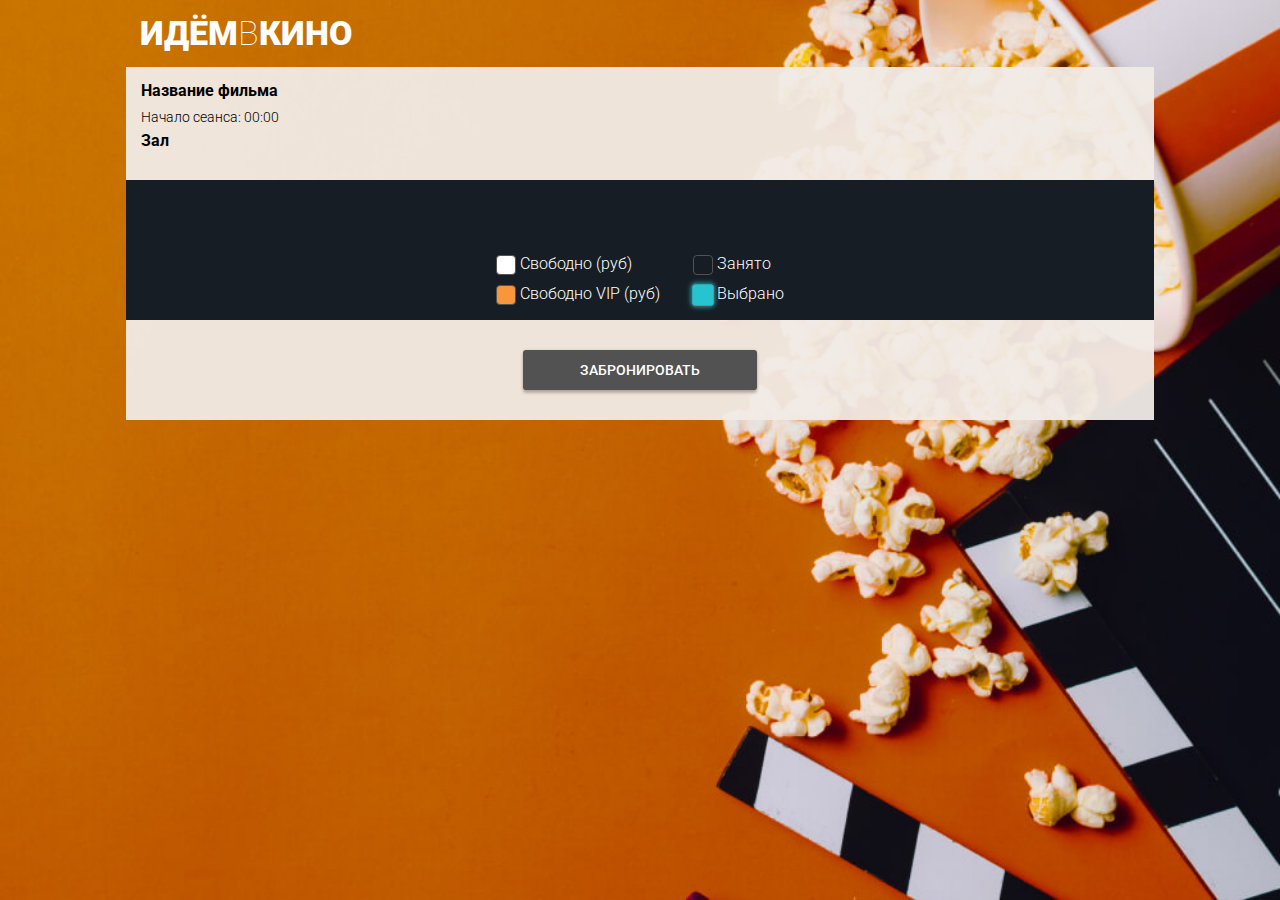
==== hall.html @ 73a9c516 "Add files via upload" ====
<!DOCTYPE html>
<html lang="en">

<head>
    <meta charset="UTF-8">
    <meta http-equiv="X-UA-Compatible" content="IE=edge">
    <meta name="viewport" content="width=device-width, initial-scale=1.0">
    <title>diplom</title>
    <link rel="stylesheet" href="/CSS/styles.css">
    <link rel="preconnect" href="https://fonts.googleapis.com">
    <link rel="preconnect" href="https://fonts.gstatic.com" crossorigin>
    <link href="https://fonts.googleapis.com/css2?family=Roboto:wght@100;300;400;500;700;900&display=swap" rel="stylesheet">
</head>

<body>
    <div class="container">
      <header class="header">
        <h1 class="header__logo"><a class="header__logo_link" href="/HTML/menu.html">Идём<span class="header__logo_letter">в</span>кино</a></h1>
      </header>
  
      <main class="main buying">
        <section class="buying__info">
          <div class="buying__info_movie">
            <h2 class="buying__info_title">Название фильма</h2>
            <p class="buying__info_start">Начало сеанса: <span class="buying__info-time">00:00</span></p> 
            <p class="buying__info_hall">Зал</p>
          </div>  
  
          <div class="buying__info_hint">
            <img src="/Sources/hint.png" alt="Тап" class="buying__info_hint-image">
            <div class="buying__info_hint-text">Тапните дважды, чтобы увеличить</div>
          </div>
        </section>
  
        <section class="buying__scheme">
          <div class="buying__scheme_wrapper">
            <div class="buying__scheme_places">
              <!-- hallConfig -->
            </div>
          </div>
  
          <div class="buying__scheme_legend">
            <div class="buying__scheme_prices">
              <p class="buying__scheme_legend-text"><span class="buying__scheme_legend-seat seat_standart"></span> Свободно (<span class="price_standart"></span>руб)</p>
              <p class="buying__scheme_legend-text"><span class="buying__scheme_legend-seat seat_vip"></span> Свободно VIP (<span class="price_vip"></span>руб)</p>
            </div>
  
            <div class="buying__scheme_info">
              <p class="buying__scheme_legend-text"><span class="buying__scheme_legend-seat seat_occupied"></span> Занято</p>
              <p class="buying__scheme_legend-text"><span class="buying__scheme_legend-seat seat_selected"></span> Выбрано</p>
            </div>
          </div>
        </section>
  
        <button class="buying__button button buying__button_disabled">Забронировать</button>
  
      </main>
    </div>
  
    <script src="/JS/hallBuyer.js"></script>
  </body>
  
  </html>
---- CSS/styles.css ----
/*general*/

* {
  box-sizing: border-box;
}

a {
  text-decoration: none;
}

h1,
h2,
h3 {
  margin-top: 0;
  margin-bottom: 0;
}

ul {
  padding: 0;
  margin: 0;
}

p {
  margin-block-start: 0;
  margin-block-end: 0;
}

@import url('https://fonts.googleapis.com/css2?family=Roboto:wght@100;300;400;500;700;900&display=swap');

body {
  font-family: 'Roboto', Arial, sans-serif;
  font-style: normal;
  font-weight: 400;
  margin: 0;
  padding: 0;

  color: #000000;
}

.container {
  width: 100%;
  
  background-image: url("/Sources/backgrounf.png");
  background-color: #C97400;
  background-repeat: no-repeat;
  background-position: center center;
  background-size: cover;

  min-height: 100vh;
}

/*header*/

.header {
  display: flex;
  justify-content: space-between;

  color: #FFFFFF;
  text-transform: uppercase;
  line-height: 39px;

  padding: 14px;
}

.header__logo_link {
  color: #FFFFFF;
}

.header__logo {
  font-size: 34px;
  font-weight: 900;
}

.header__logo_letter {
  font-weight: 100;
}

/* button */

.button {
  color: #FFFFFF;
  font-family: 'Roboto', Arial, sans-serif;
  font-size: 14px;
  font-weight: 500;
  text-transform: uppercase;

  border: none;
  border-radius: 3px;
  box-shadow: 0px 0px 3px 0px rgba(0, 0, 0, 0.12), 0px 3px 3px 0px rgba(0, 0, 0, 0.24);

  background-color: #16A6AF;

  padding: 12px;

  cursor: pointer;
}

.button:hover {
  box-shadow: 0px 0px 3px 0px rgba(255, 255, 255, 0.12), 0px 3px 3px 0px rgba(255, 255, 255, 0.24);
}

.button:focus-visible {
  outline: #757575 auto 1px;
}

/*index nav*/

.nav {
  position: sticky;
}

.nav__days {
  min-height: 58px;

  display: flex;
  align-items: center;

  gap: 1px;

  list-style: none;

  padding-bottom: 10px;
  margin-bottom: 30px;
}

.nav__day {
  width: 100%;

  display: flex;
  flex-direction: column;
  align-items: flex-start;
  justify-content: center;
  align-self: stretch;

  min-height: 48px;

  padding: 10px;
  margin-top: 1px;

  font-size: 12px;
  font-weight: 400;
  line-height: 14px;

  border-radius: 2px;
  background: rgba(255, 255, 255, 0.90);

  box-shadow: 0px 0px 2px 0px rgba(0, 0, 0, 0.12), 0px 2px 2px 0px rgba(0, 0, 0, 0.24);

  cursor: pointer;
}

.nav__day:hover {
  box-shadow: 0px 0px 2px 0px rgba(0, 0, 0, 0.12), 0px 2px 2px 0px rgba(0, 0, 0, 0.24);
}

.nav__day_today {
  display: block;
  min-width: 66px;
}

.nav__day_weekend {
  color: #DE2121;
}

.nav__day-checked {
  min-height: 52px;
  padding: 11px;
  margin-top: 0;

  min-width: 75px;

  font-size: 15px;
  font-weight: 700;
  line-height: 14px;
}

.nav__arrow {
  align-items: center;

  font-family: Consolas;
  font-weight: bold;
  font-size: 24px;
  line-height: 28px;
}

/* index main */

.movie {
  width: 100%;
  background: rgba(241, 235, 230, 0.95);

  padding: 15px;
  margin-bottom: 30px;
}

.movie:last-child {
  margin-bottom: 0;
}

.movie__info {
  display: flex;
}

.movie__poster {
  width: 125px;
  height: 175px;

  position: relative;
}

.movie__poster::after {
  content: "";
  display: block;

  box-sizing: border-box;

  width: 6px;
  height: 14px;

  position: absolute;
  top: 0;
  right: -7px;

  border-top: 14.4px solid #772720;
  border-left: 6.4px solid #772720;
}

.movie__poster_image {
  width: 125px;
  height: 175px;
  object-fit: cover;
}

.movie__description {
  padding-left: 15px;
}

.movie__title {
  font-size: 16px;
  font-weight: 700;
  line-height: 18px;

  margin-bottom: 11px;
}

.movie__summary {
  font-size: 14px;
  font-weight: 400;
  line-height: 16px;

  margin-bottom: 11px;
}

.movie__data {
  display: flex;
  justify-content: flex-start;
  gap: 2.38px;
}

.movie__data-length .movie__data-country {
  font-size: 14px;
  font-weight: 300;
  line-height: 16px;
}

.movie-seances__hall {
  font-size: 16px;
  font-weight: 700;
  line-height: 18px;

  margin-bottom: 7px;
}

.movie-seances__list {
  display: flex;
  align-items: center;

  flex-wrap: wrap;

  gap: 4px;

  list-style: none;
}

.movie-seances__list:not(:last-child) {
  margin-bottom: 25px;
}

.movie-seances__time {
  display: flex;

  width: 53px;
  height: 33px;

  color: #000000;
  font-size: 15px;
  font-weight: 400;
  line-height: 17px;

  justify-content: center;
  align-items: center;

  border-radius: 2px;
  background-color: #FFFFFF;

  box-shadow: 0px 0px 2px 0px rgba(0, 0, 0, 0.12), 0px 2px 2px 0px rgba(0, 0, 0, 0.24);

  cursor: pointer;
}

.movie-seances__time:hover {
  box-shadow: 0px 0px 2px 0px rgba(0, 0, 0, 0.12), 0px 2px 2px 0px rgba(0, 0, 0, 0.24);
}

.movie-seances__time_disabled {
  background-color: #C4C4C4;
  cursor: default;
}

/* hall main */

.buying {
  width: 100%;
  background: rgba(241, 235, 230, 0.95);
  padding-bottom: 30px;
}

.buying__info {
  padding: 15px;

  display: flex;
  justify-content: space-between;
  align-items: center;
}

.buying__info_movie {
  min-width: 260px;
}

.buying__info_title {
  font-size: 16px;
  font-weight: 700;
  line-height: 18px;

  margin-bottom: 9px;
}

.buying__info_start, .buying__info_time {
  font-size: 14px;
  font-weight: 300;
  line-height: 16px;

  margin-bottom: 7px;
}

.buying__info_hall {
  font-size: 16px;
  font-weight: 700;
  line-height: 18px;

  margin-bottom: 15px;
}

.buying__info_hint {
  width: 100px;
  padding-left: 16px; 
  padding-right: 16px; 
  flex-direction: column; 
  align-items: center; 
  display: inline-flex;

  position: relative;
}

.buying__info_hint-image {
  width: 24px; 
  position: absolute;
  left: -10px;
  top: 17px; 
}

.buying__info_hint-text {
  font-size: 14px;
  font-weight: 300;
  line-height: 16px;
  text-align: center;
}

/* hall scheme */

.buying__scheme {
  background: #171D24;
  padding: 15px 30px;

  display: flex;
  flex-direction: column;
  align-items: center;
}

.buying__scheme_wrapper {
  font-size: 0;

  max-width: 284px;
  padding-top: 30px;

  background-image: url(/Sources/screen.png);
  background-position: top;
  background-repeat: no-repeat;
  background-size: 100%;

  display: flex;
  flex-direction: column;
  align-items: center;
}
  
.buying__scheme_row {
  display: flex;
  gap: 4px;
}  

.buying__scheme_row:not(:last-child) {
  margin-bottom: 4px;
}
    
.buying__scheme_seat, .buying__scheme_legend-seat {
  width: 20px;
  height: 20px;
  border-radius: 4px;
}

.buying__scheme_seat:not(.no-seat, .seat_occupied):hover {
  box-shadow: 0px 0px 4px #ffffff;
}

.seat_standart {
  background-color: #FFFFFF;
  border: 1px #525252 solid;
  cursor: pointer;
}

.seat_vip {
  background-color: #F9953A;
  border: 1px #525252 solid;
  cursor: pointer;
}

.seat_occupied {
  border: 1px #525252 solid;
}

.seat_selected {
  transform: scale(1.2);

  background-color: #25C4CE;
  border: 1px #525252 solid;
  box-shadow: 0px 0px 4px #16A6AF;

  cursor: pointer;
}

.buying__scheme_legend {
  padding-top: 30px;
  display: flex;
  flex-wrap: wrap;
}

.buying__scheme_prices {
  padding-right: 33px;
}

.buying__scheme_legend-text {
  color: #FFFFFF;
  font-size: 16px;
  font-weight: 300;
  line-height: 16px;
}

.buying__scheme_legend-text:not(:last-child) {
  margin-bottom: 10px;
}

.buying__scheme_legend-seat {
  display: inline-block;
  vertical-align: middle;
  cursor: default;
}

.buying__button {
  display: block;
  margin-top: 30px;
  margin-left: auto;
  margin-right: auto;

  padding: 0 57px;
  min-height: 40px;
}

.buying__button_disabled {
  background-color: #525252;
  cursor: default;
}

.buying__button_disabled:hover {
  box-shadow: 0px 0px 3px 0px rgba(0, 0, 0, 0.12), 0px 3px 3px 0px rgba(0, 0, 0, 0.24);
}

/* payment & ticket header */

.payment__header {
  width: 100%;
  background: rgba(241, 235, 230, 0.95);

  padding: 30px 15px;

  position: relative;
}

.payment__header::before{
  content: '';
  display: block;
  position: absolute;
  background-image: url(/Sources/pay__before.png);
  top: -2px;
  left: 0;
  right: 0;
  height: 3px;
}

.payment__header::after{
  content: '';
  display: block;
  position: absolute;
  background-image: url(/Sources/pay__after.png);
  bottom: -2px;
  left: 0;
  right: 0;
  height: 3px;
}

.payment__header-text {
  color: #C76F00;
  font-size: 22px;
  font-weight: 700;
  line-height: 25px;

  text-transform: uppercase;
}

/* payment & ticket main */

.ticket__info-wrapper {
  width: 100%;
  background: rgba(241, 235, 230, 0.95);

  padding: 19px 30px 15px;
  margin-top: 4px;

  position: relative;
}

.ticket__info-wrapper::before {
  content: '';
  display: block;
  position: absolute;
  background-image: url(/Sources/pay__before.png);
  top: -2px;
  left: 0;
  right: 0;
  height: 3px;
}

.ticket__info-wrapper::after{
  content: '';
  display: block;
  position: absolute;
  background-image: url(/Sources/pay__after.png);
  bottom: -2px;
  left: 0;
  right: 0;
  height: 3px;
}

.ticket__info {
  font-size: 16px;
  line-height: 18,4px;
}

.ticket__info-text {
  font-weight: 400;
}

.ticket__info-text:not(:last-child) {
  margin-bottom: 10px;
}

.ticket__info-bold {
  font-weight: 700;
}

.ticket__button {
  display: block;
  margin-top: 30px;
  margin-bottom: 30px;
  margin-left: auto;
  margin-right: auto;

  padding: 0 57px;
  min-height: 40px;
}

.ticket__hint {
  display: flex;
  flex-direction: column;
  gap: 11px;
}

.ticket__hint-text {
  font-size: 14px;
  line-height: 16px;
  font-weight: 300;
}

.ticket__info-qr {
  display: flex;
  justify-content: center;

  margin-top: 30px;
  margin-bottom: 30px;

}

/* admin login*/

.admin__container {
  width: 100%;
  
  background-image: url("/Sources/popup_admin.png");
  background-color: #252322;
  background-repeat: no-repeat;
  background-position: center center;
  background-size: cover;

  min-height: 100vh;

  position: relative;
  z-index: 0;
}

.admin__container::after {
  content: "";
  position: absolute;
  top: 0;
  left: 0;
  right: 0;
  bottom: 0;
  z-index: -1;
  background-color: rgba(0, 0, 0, 0.5);
}

/* admin login header*/

.login__header {
  flex-direction: column;
}

.header__subtitle {
  font-size: 10px;
  line-height: 12px;
  font-weight: 400;
  letter-spacing: 5px;
}

/*  login form */

.login__main_header {
  background-color: #63536C;
  padding-top: 16px;
  padding-bottom: 16px;
}

.login__main_header-text {
  color: #FFFFFF;
  font-size: 22px;
  line-height: 25px;
  font-weight: 700;

  text-transform: uppercase;
  text-align: center;
}

.login__main {
  max-width: 480px;
  margin: 0 auto;
}

.login__form {
  background-color: #EAE9EB;
  padding-top: 30px;
  padding-bottom: 30px;

  display: flex;
  flex-direction: column;
  align-items: center;
}

.login__label {
  width: 272px;

  display: flex;
  flex-direction: column;
}

.label__text {
  color: #848484; 
  font-size: 12px; 
  font-weight: 400; 
  line-height: 14px;

  margin-bottom: 1.6px;
}

.login__input {
  height: 36px;

  background-color: #FFFFFF;
  border: 1px #B7B7B7 solid; 

  color: #757575; 
  font-size: 16px; 
  font-weight: 400; 

  padding-left: 9px;
}

.login__input:focus-visible {
  outline: #757575 auto 1px;
}

.login__button {
  margin-top: 17px;
  width: 189px;
  height: 40px;
}

/* admin  */

.header__admin {
  flex-direction: column;
  padding-left: 104px;

  padding-top: 35px;
  padding-bottom: 35px;
}

.admin__section {
  background-color: rgba(234, 233, 235, 0.95);
}

.admin__header {
  padding-top: 20px;
  padding-bottom: 20px;

  background-color: #63536C;

  position: relative;
}

.admin__header::before {
  content: "";
  width: 22px;
  height: 22px;
  border-radius: 22px;

  background: #FFFFFF;
  border: 4px solid #BC95D6;

  position: absolute;
  top: 17px; 
  left: 20px;
}

.admin__header_text {
  color: #FFFFFF;
  
  font-size: 22px; 
  font-weight: 700; 
  line-height: 25px;

  text-transform: uppercase;

  margin-left: 67px;
}

.admin__header_arrow {
  width: 24px;
  height: 16px;
  position: absolute;
  top: 40px;
  right: 42px;

  cursor: pointer;
}

.admin__header_arrow-hide {
  transform: rotate(180deg);
}

.admin__wrapper {
  padding-top: 35px;
  padding-left: 31px;
  padding-right: 31px;

  display: flex;
  flex-direction: column;
}

.admin__wrapper-hide {
  display: none;
}

.admin__info {
  font-size: 16px; 
  font-weight: 400; 
  line-height: 18px;
}

/* admin halls */

.halls__list {
  list-style-type: none;
  
  margin-top: 14px;
  margin-bottom: 22px;
  padding-left: 25px;
}

.halls__list_item {
  font-size: 16px; 
  font-weight: 500; 
  line-height: 18px;

  text-transform: uppercase;

  position: relative;

  display: flex;
}

.halls__list_item::before {
  content: "–";
  position: absolute;
  left: -14px;
}

.halls__list_item:not(:last-child) {
  margin-bottom: 10px;
}

.admin__button_remove {
  display: flex;
  justify-content: center;
  align-items: center;

  margin-left: 4px;

  width: 20px;
  height: 20px;
  border-radius: 3px;

  background-color: #FFFFFF;
  box-shadow: 0px 0px 3px 0px rgb(0 0 0 / 12%), 0px 3px 3px 0px rgb(0 0 0 / 24%);

  cursor: pointer;
  position: relative;
}

.admin__button_remove::before {
  content: "";
  background: url(/Sources/delete_film.png);
  width: 12px;
  height: 12px;
  position: absolute;
  background-repeat: no-repeat;
  background-position: 0px 0px;
  background-size: auto 12px;
}

.admin__button_hall {
  padding: 12px 32px;
  margin-bottom: 36px;
  align-self: center;


}

/* admin hall config */

.halls_choose {
  list-style: none;

  display: flex;
  flex-wrap: wrap;

  margin-top: 12px;
  margin-bottom: 35px;
}

.hall__item {
  font-size: 14px;
  font-weight: 500;
  line-height: 16px;

  text-transform: uppercase;

  padding: 12px 20px;
  background-color: rgba(255, 255, 255, 0.45);
  border-radius: 3px;

  box-shadow: 0px 0px 2px 0px rgba(0, 0, 0, 0.12), 0px 2px 2px 0px rgba(0, 0, 0, 0.24), 0px 6px 8px 0px rgba(0, 0, 0, 0.24);

  cursor: pointer;
}

.hall_item-selected {
  font-size: 15px;
  font-weight: 900;

  background-color: #FFFFFF;

  transform: scale(1.05);
}

.hall-config__size {
  margin-top: 12px;
  margin-bottom: 36px;

  display: flex;
  gap: 13px;
}

.admin_label {
  color: #848484;
  font-size: 12px;
  font-weight: 400;
  line-height: 14px;
}

.admin_input {
  margin-top: 1.6px;
  padding: 8px 9px 9px 9px;

  color: #757575;
  font-family: 'Roboto', Arial, sans-serif;
  font-size: 16px;
  font-weight: 400;

  background-color: #FFFFFF;

  border: 1px solid #B7B7B7;
}

.admin_input:focus-visible {
  outline: #757575 auto 1px;
}

.hall-config__rows {
  width: 100px;
}

.hall-config__places {
  width: 100px;
}

.hall-size {
  color: #848484;
  font-family: Consolas;
  font-size: 18px;
  font-weight: 400;
  line-height: 21px;

  padding-top: 22px;
}

.hall-config__types {
  margin-top: 11px;
  margin-bottom: 11px;

  display: flex;
  flex-wrap: wrap;

  gap: 12px 23px;
}

.hall-config__type_place, .hall-config__hint {
  color: #848484;
  font-size: 14px;
  font-weight: 400;
  line-height: 16px;
}

.place_standart {
  display: inline-block;
  width: 26px;
  height: 26px;
  border-radius: 4px;

  background-color: #C4C4C4;
  border: 1px solid #393939;

  vertical-align: middle;
}

.place_vip {
  display: inline-block;
  width: 26px;
  height: 26px;
  border-radius: 4px;

  background-color: #B0D6D8;
  background-image: url(/Sources/seat__vip.png);
  border: 1px solid #0A828A;

  vertical-align: middle;
}

.place_block {
  display: inline-block;
  width: 26px;
  height: 26px;
  border-radius: 4px;

  border: 1px solid #C4C4C4;

  vertical-align: middle;
}

.hall-config__hall {
  margin-top: 11px;
  margin-bottom: 5px;

  padding-top: 64px;
  padding-bottom: 36px;

  width: 100%;

  border: 1px solid #000000;

  position: relative;

  display: flex;
  justify-content: center;
  align-items: center;
}

.hall-config__hall_screen {
  position: absolute;
  left: center;
  top: 25px;

  font-size: 16px;
  font-weight: 400;
  line-height: 18px;

  text-transform: uppercase;
  letter-spacing: 19px;
}

.hall-config__hall_wrapper {
  display: flex;
  flex-direction: column;

  gap: 10px;
}

.hall-config__hall_row {
  display: flex;
  gap: 10px;
}

.hall-config__buttons {
  display: flex;
  justify-content: center;
  padding-top: 17px;
  margin-bottom: 35px;
}

.admin__button_cancel {
  margin-right: 15px;
  padding: 12px 32px;

  color: #63536C;
  background-color: #FFFFFF;
}

.admin__button_save {
  padding: 12px 32px;
}

.button_disabled {
  color: #FFFFFF;
  background-color: #525252;
  cursor: default;
}

.button_disabled:hover {
  box-shadow: 0px 0px 3px 0px rgba(0, 0, 0, 0.12), 0px 3px 3px 0px rgba(0, 0, 0, 0.24);
}


/* admin prices config */

.price-config__legend {
  margin-top: 12px;

  display: flex;
  align-items: flex-end;
}

.price-config__legend:last-child {
  margin-bottom: 12px;
}

.price-config__label {
  display: flex;
  flex-direction: column;
}

.price-config__input_standart, .price-config__input_vip {
  width: 100px;
}

.price-config__legend_text {
  color: #848484;
  font-size: 14px;
  font-weight: 400;
  line-height: 16px;

  margin-left: 4px;
  margin-bottom: 6px;
}

.price-config__buttons {
  display: flex;
  justify-content: center;
  padding-top: 17px;
  margin-top: 12px;
  margin-bottom: 35px;
}

/* admin movie seances */

.admin__button_movie {
  align-self: flex-start;

  padding: 12px 32px;

  margin-top: 17px;
}

.movie-seances__wrapper {
  margin-top: 36px;
  margin-bottom: 36px;
  
  display: flex;
  flex-wrap: wrap;

  gap: 15px;
}

.movie-seances__movie {
  width: 260px;
  height: 50px;

  border: 1px solid rgba(0, 0, 0, 0.30);

  display: flex;
  position: relative;
  align-items: center;

  cursor: move;
}

.movie-seances__movie_poster {
  width: 38px;
  height: 50px;
  object-fit: cover;
}

.movie-seances__movie_info {
  margin-left: 10px;
  margin-right: 10px;

  font-size: 14px;
  line-height: 16px;
}

.movie_info-title {
  font-weight: 500;
}

.movie_info-length {
  font-weight: 400;
  margin-top: 4px;
}

.movie-seances__movie_delete {
  position: absolute;
  right: 2px;
  bottom: 2px;
}

.background_1 {
  background-color: #CAFF85;
}

.background_2 {
  background-color: #85FF89;
}

.background_3 {
  background-color: #85FFD3;
}

.background_4 {
  background-color: #85E2FF;
}

.background_5 {
  background-color: #8599FF;
}

.movie-seances__timelines {
  display: flex;
  flex-direction: column;
  
  gap: 35px;

  min-width: 328px;
}

.movie-seances__timeline {
  position: relative;
}

.timeline__delete {
  position: absolute;
  left: -30px;
  top: 30px;
}

.timeline__delete_image {
  width: 30px;
}


.timeline__hall_title {
  font-size: 16px;
  font-weight: 500;
  line-height: 18px;

  text-transform: uppercase;
}

.timeline__seances {
  border: 1px solid #848484;
  padding-top: 10px;
  padding-bottom: 10px;

  width: 100%;
  min-width: 328px;
  height: 60px;

  display: flex;

  position: relative;
}

.timeline__seances_movie {
  display: flex;
  flex-wrap: wrap;

  height: 40px;

  padding: 10px;
  border: 1px solid rgba(0, 0, 0, 0.30);

  position: absolute;

  cursor: move;
}

.timeline__seances_movie::before {
  content: "";
  width: 1px;
  height: 5px;

  background-color: #848484;

  position: absolute;

  left: -1px;
  bottom: -15px;
}

.timeline__seances_title {
  font-size: 10px;
  font-weight: 400;
  line-height: 10px;
  word-wrap: break-word;

  height: 20px;
  overflow: hidden;
}

.timeline__movie_start {
  color: #848484;
  font-size: 12px;
  font-weight: 400;
  line-height: 14px;

  position: absolute;
  left: -15px;
  bottom: -30px;
}

.movie-seances__buttons {
  display: flex;
  justify-content: center;
  padding-top: 17px;
  margin-top: 12px;
  margin-bottom: 35px;
}

/* admin open */

.open__wrapper {
  display: flex;
  flex-direction: column;
  align-items: center;
}



.admin__button_open {
  margin-top: 30px;
  margin-bottom: 35px;

  padding: 12px 32px;


}



.popup {
  position: fixed;

  top: 0;
  left: 0;
  bottom: 0;
  right: 0;

  z-index: 9999;

  width: 100%;
  
  background-image: url("/Sources/popup_admin.png");
  background-color: #252322;
  background-repeat: no-repeat;
  background-position: center center;
  background-size: cover;

  min-height: 100vh;

  display: flex;
  align-items: center;
  justify-content: center;
}

.popup::after {
  content: "";
  position: absolute;
  top: 0;
  left: 0;
  right: 0;
  bottom: 0;
  background-color: rgba(0, 0, 0, 0.5);

  z-index: -1;
}

.popup__hidden {
  display: none;
}

.popup__container {
  display: flex;
  flex-direction: column;

  width: 100%;
  background-color: rgba(234, 233, 235, 0.95);

  padding-bottom: 35px;
}

.popup__header {
  background-color: #63536C;
  padding: 16px 42px 14px;
  margin-bottom: 16px;

  position: relative;
}

.popup__header_text {
  color: #FFFFFF;
  font-size: 22px;
  font-weight: 700;
  line-height: 25px;

  text-transform: uppercase;
}

.popup__close {
  width: 22px;
  height: 22px;

  position: absolute;
  top: 16px;
  right: 42px;

  cursor: pointer;
}

.popup__form {
  display: flex;
  flex-direction: column;

  padding-left: 10px;
  padding-right: 10px;
}

.admin_label {
  display: flex;
  flex-direction: column;

  margin-bottom: 8px;
}

.popup__buttons {
  display: flex;
  flex-direction: column;
  align-items: center;

  gap: 14px;

  margin-top: 16px;
}

.popup__button_save {
  padding: 12px 32px;
  width: 200px;
}

.popup__button_cancel {
  padding: 12px 32px;

  color: #63536C;
  background-color: #FFFFFF;

  width: 200px;
}

/* popup movie_add*/

.add-movie_synopsis_input {
  resize: none;
}

.popup__add-poster_button {
  padding: 12px 30px;
}

.input_add_poster {
  visibility: hidden;
  position: absolute;
}

/* popup seance_add*/

.select__add-seance {
  display: inline-block;

  width: 100%;
  height: 36px;

  padding-left: 12px;

  font-family: 'Roboto', Arial, sans-serif;
  font-size: 16px;
  font-weight: 400;
  line-height: 19px;

  background-color: #FFFFFF;
  border: 1px solid #B7B7B7;

  -webkit-appearance: none;
  -moz-appearance: none;
  appearance: none;

  background-image: url("/Sources/open.png");
  background-repeat: no-repeat;
  background-size: 12px 7px;
  background-position: right 15px center;

  cursor: pointer;
}

.select__add-seance:focus-visible {
  outline: #757575 auto 1px;
}

.add-seans__input_time {
  color: #000000;
}

.hidden {
  display: none;
}

/* popup seance_remove*/

.seance-remove_text {
  margin: 0 10%;
}

.seance-remove_title {
  font-weight: 700;
}

/* tablet */

@media (min-width: 641px) and (max-width: 1199px) {
  .nav__day-checked {
    min-width: 187px;
  }
}

/* tablet & desktop */

@media (min-width: 641px) {
  .admin__header {
    padding-top: 35px;
    padding-bottom: 35px;
  }
  
  .admin__header::before {
    width: 44px;
    height: 44px;
    border-radius: 44px;

    top: 20px; 
    left: 40px;

    z-index: 2;
  }
  
  .admin__header::after {
    top: 40px;
    right: 42px;
  }
  
  .admin__header_text {
    margin-left: 104px;

    position: relative;
  }

  .admin__header_text::before {
    content: "";
    width: 2px;
    height: 95px;

    position: absolute;
    left: -39px;
    top: -35px;

    background-color: #BC95D6;
  }

  .admin__header_text-first::before {
    content: "";
    width: 2px;
    height: 48px;

    position: absolute;
    left: -39px;
    top: 35px;

    background-color: #BC95D6;
  }

  .admin__header_text-last::before {
    content: "";
    width: 2px;
    height: 48px;

    position: absolute;
    left: -39px;
    top: -35px;

    background-color: #BC95D6;
  }

  .admin__wrapper {
    margin-left: 65px;
    border-left: 2px solid #BC95D6;
  }

  .admin__wrapper-last {
    margin-left: 67px;
    border: none;
  }

  .admin__button_hall {
    align-self: flex-start;
  }

  .movie-seances__timelines {
    width: 100%;
    align-self: center;
  }

  .timeline__delete {
    left: -30px;
    top: 32px;
  }

  .popup__buttons {
    flex-direction: row;
    justify-content: center;
    align-items: flex-start;
  
    gap: 14px;
  
    margin-top: 16px;
  }
}

/* desktop */

@media (min-width: 1200px) {
  .header,
  .nav,
  .main {
    max-width: 1028px;
    margin: 0 auto;
  }

  .buying__info_hint {
    display: none;
  }

  .nav__day-checked {
    min-width: 241px;
  }

  .movie,
  .buying__info,
  .payment__header,
  .ticket__info-wrapper
  {
    border-radius: 2px;
  }

  .admin__main {
    max-width: 962px;
    margin: 0 auto;;
  }

  .movie-seances__timelines {
    padding-left: 35px;
    padding-right: 35px;
  }

  .timeline__delete {
    left: -55px;
    top: 20px;
  }

  .timeline__delete_image {
    width: 50px;
  }

  .popup__container {
    max-width: 960px;
    margin: 0 auto;
  }

  .popup__form {
    width: 752px;
    margin: 0 auto;
  }
}
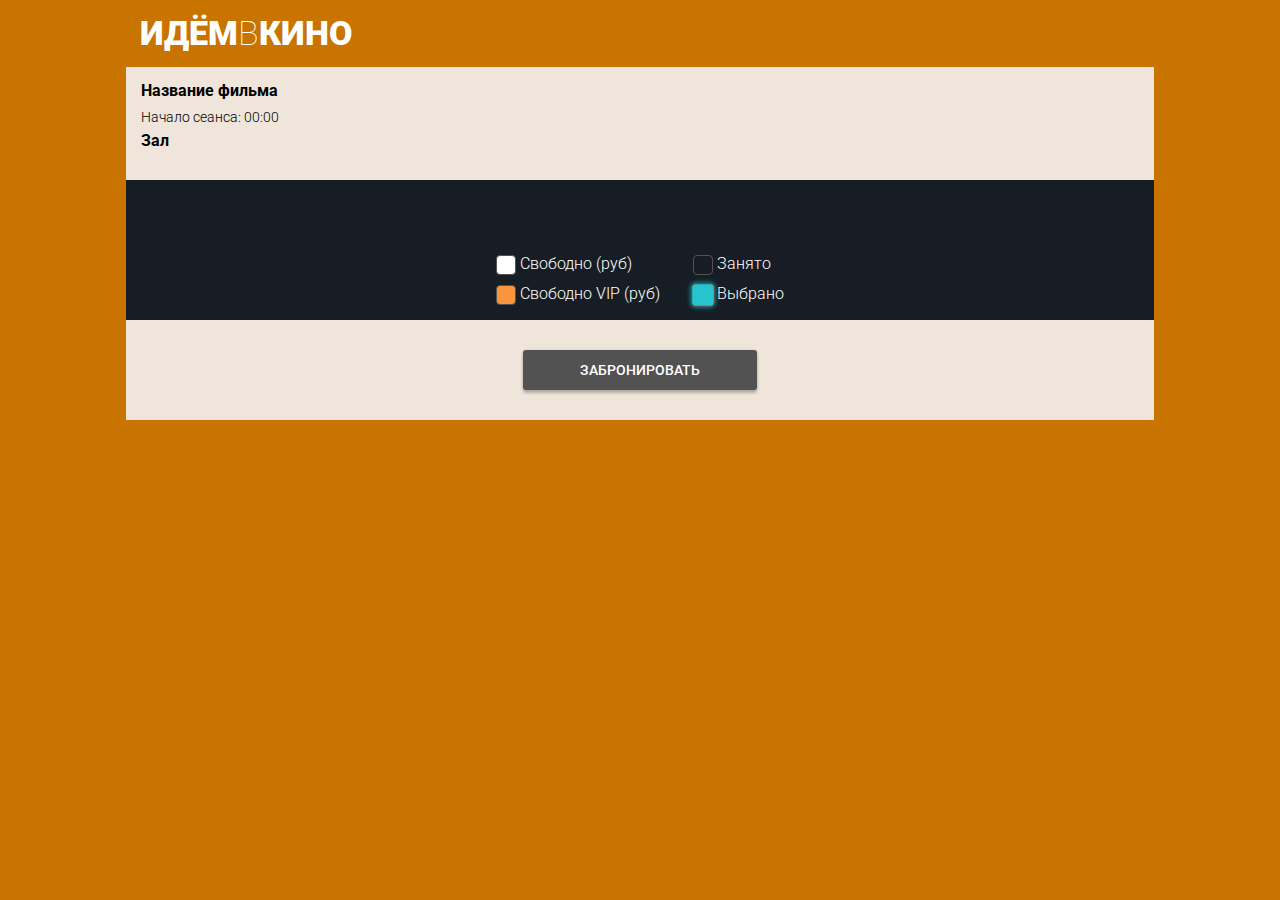
==== commit 8091d3c9: "Add files via upload" ====
--- a/hall.html
+++ b/hall.html
@@ -6,7 +6,7 @@
     <meta http-equiv="X-UA-Compatible" content="IE=edge">
     <meta name="viewport" content="width=device-width, initial-scale=1.0">
     <title>diplom</title>
-    <link rel="stylesheet" href="/CSS/styles.css">
+    <link rel="stylesheet" href="CSS/styles.css">
     <link rel="preconnect" href="https://fonts.googleapis.com">
     <link rel="preconnect" href="https://fonts.gstatic.com" crossorigin>
     <link href="https://fonts.googleapis.com/css2?family=Roboto:wght@100;300;400;500;700;900&display=swap" rel="stylesheet">
@@ -15,7 +15,7 @@
 <body>
     <div class="container">
       <header class="header">
-        <h1 class="header__logo"><a class="header__logo_link" href="/HTML/menu.html">Идём<span class="header__logo_letter">в</span>кино</a></h1>
+        <h1 class="header__logo"><a class="header__logo_link" href="index.html">Идём<span class="header__logo_letter">в</span>кино</a></h1>
       </header>
   
       <main class="main buying">
@@ -27,7 +27,7 @@
           </div>  
   
           <div class="buying__info_hint">
-            <img src="/Sources/hint.png" alt="Тап" class="buying__info_hint-image">
+            <img src="Sources/hint.png" alt="Тап" class="buying__info_hint-image">
             <div class="buying__info_hint-text">Тапните дважды, чтобы увеличить</div>
           </div>
         </section>
@@ -57,7 +57,7 @@
       </main>
     </div>
   
-    <script src="/JS/hallBuyer.js"></script>
+    <script src="JS/hallBuyer.js"></script>
   </body>
   
   </html>--- a/CSS/styles.css
+++ b/CSS/styles.css
@@ -1,1703 +1,1703 @@
-/*general*/
-
-* {
-  box-sizing: border-box;
-}
-
-a {
-  text-decoration: none;
-}
-
-h1,
-h2,
-h3 {
-  margin-top: 0;
-  margin-bottom: 0;
-}
-
-ul {
-  padding: 0;
-  margin: 0;
-}
-
-p {
-  margin-block-start: 0;
-  margin-block-end: 0;
-}
-
-@import url('https://fonts.googleapis.com/css2?family=Roboto:wght@100;300;400;500;700;900&display=swap');
-
-body {
-  font-family: 'Roboto', Arial, sans-serif;
-  font-style: normal;
-  font-weight: 400;
-  margin: 0;
-  padding: 0;
-
-  color: #000000;
-}
-
-.container {
-  width: 100%;
-  
-  background-image: url("/Sources/backgrounf.png");
-  background-color: #C97400;
-  background-repeat: no-repeat;
-  background-position: center center;
-  background-size: cover;
-
-  min-height: 100vh;
-}
-
-/*header*/
-
-.header {
-  display: flex;
-  justify-content: space-between;
-
-  color: #FFFFFF;
-  text-transform: uppercase;
-  line-height: 39px;
-
-  padding: 14px;
-}
-
-.header__logo_link {
-  color: #FFFFFF;
-}
-
-.header__logo {
-  font-size: 34px;
-  font-weight: 900;
-}
-
-.header__logo_letter {
-  font-weight: 100;
-}
-
-/* button */
-
-.button {
-  color: #FFFFFF;
-  font-family: 'Roboto', Arial, sans-serif;
-  font-size: 14px;
-  font-weight: 500;
-  text-transform: uppercase;
-
-  border: none;
-  border-radius: 3px;
-  box-shadow: 0px 0px 3px 0px rgba(0, 0, 0, 0.12), 0px 3px 3px 0px rgba(0, 0, 0, 0.24);
-
-  background-color: #16A6AF;
-
-  padding: 12px;
-
-  cursor: pointer;
-}
-
-.button:hover {
-  box-shadow: 0px 0px 3px 0px rgba(255, 255, 255, 0.12), 0px 3px 3px 0px rgba(255, 255, 255, 0.24);
-}
-
-.button:focus-visible {
-  outline: #757575 auto 1px;
-}
-
-/*index nav*/
-
-.nav {
-  position: sticky;
-}
-
-.nav__days {
-  min-height: 58px;
-
-  display: flex;
-  align-items: center;
-
-  gap: 1px;
-
-  list-style: none;
-
-  padding-bottom: 10px;
-  margin-bottom: 30px;
-}
-
-.nav__day {
-  width: 100%;
-
-  display: flex;
-  flex-direction: column;
-  align-items: flex-start;
-  justify-content: center;
-  align-self: stretch;
-
-  min-height: 48px;
-
-  padding: 10px;
-  margin-top: 1px;
-
-  font-size: 12px;
-  font-weight: 400;
-  line-height: 14px;
-
-  border-radius: 2px;
-  background: rgba(255, 255, 255, 0.90);
-
-  box-shadow: 0px 0px 2px 0px rgba(0, 0, 0, 0.12), 0px 2px 2px 0px rgba(0, 0, 0, 0.24);
-
-  cursor: pointer;
-}
-
-.nav__day:hover {
-  box-shadow: 0px 0px 2px 0px rgba(0, 0, 0, 0.12), 0px 2px 2px 0px rgba(0, 0, 0, 0.24);
-}
-
-.nav__day_today {
-  display: block;
-  min-width: 66px;
-}
-
-.nav__day_weekend {
-  color: #DE2121;
-}
-
-.nav__day-checked {
-  min-height: 52px;
-  padding: 11px;
-  margin-top: 0;
-
-  min-width: 75px;
-
-  font-size: 15px;
-  font-weight: 700;
-  line-height: 14px;
-}
-
-.nav__arrow {
-  align-items: center;
-
-  font-family: Consolas;
-  font-weight: bold;
-  font-size: 24px;
-  line-height: 28px;
-}
-
-/* index main */
-
-.movie {
-  width: 100%;
-  background: rgba(241, 235, 230, 0.95);
-
-  padding: 15px;
-  margin-bottom: 30px;
-}
-
-.movie:last-child {
-  margin-bottom: 0;
-}
-
-.movie__info {
-  display: flex;
-}
-
-.movie__poster {
-  width: 125px;
-  height: 175px;
-
-  position: relative;
-}
-
-.movie__poster::after {
-  content: "";
-  display: block;
-
-  box-sizing: border-box;
-
-  width: 6px;
-  height: 14px;
-
-  position: absolute;
-  top: 0;
-  right: -7px;
-
-  border-top: 14.4px solid #772720;
-  border-left: 6.4px solid #772720;
-}
-
-.movie__poster_image {
-  width: 125px;
-  height: 175px;
-  object-fit: cover;
-}
-
-.movie__description {
-  padding-left: 15px;
-}
-
-.movie__title {
-  font-size: 16px;
-  font-weight: 700;
-  line-height: 18px;
-
-  margin-bottom: 11px;
-}
-
-.movie__summary {
-  font-size: 14px;
-  font-weight: 400;
-  line-height: 16px;
-
-  margin-bottom: 11px;
-}
-
-.movie__data {
-  display: flex;
-  justify-content: flex-start;
-  gap: 2.38px;
-}
-
-.movie__data-length .movie__data-country {
-  font-size: 14px;
-  font-weight: 300;
-  line-height: 16px;
-}
-
-.movie-seances__hall {
-  font-size: 16px;
-  font-weight: 700;
-  line-height: 18px;
-
-  margin-bottom: 7px;
-}
-
-.movie-seances__list {
-  display: flex;
-  align-items: center;
-
-  flex-wrap: wrap;
-
-  gap: 4px;
-
-  list-style: none;
-}
-
-.movie-seances__list:not(:last-child) {
-  margin-bottom: 25px;
-}
-
-.movie-seances__time {
-  display: flex;
-
-  width: 53px;
-  height: 33px;
-
-  color: #000000;
-  font-size: 15px;
-  font-weight: 400;
-  line-height: 17px;
-
-  justify-content: center;
-  align-items: center;
-
-  border-radius: 2px;
-  background-color: #FFFFFF;
-
-  box-shadow: 0px 0px 2px 0px rgba(0, 0, 0, 0.12), 0px 2px 2px 0px rgba(0, 0, 0, 0.24);
-
-  cursor: pointer;
-}
-
-.movie-seances__time:hover {
-  box-shadow: 0px 0px 2px 0px rgba(0, 0, 0, 0.12), 0px 2px 2px 0px rgba(0, 0, 0, 0.24);
-}
-
-.movie-seances__time_disabled {
-  background-color: #C4C4C4;
-  cursor: default;
-}
-
-/* hall main */
-
-.buying {
-  width: 100%;
-  background: rgba(241, 235, 230, 0.95);
-  padding-bottom: 30px;
-}
-
-.buying__info {
-  padding: 15px;
-
-  display: flex;
-  justify-content: space-between;
-  align-items: center;
-}
-
-.buying__info_movie {
-  min-width: 260px;
-}
-
-.buying__info_title {
-  font-size: 16px;
-  font-weight: 700;
-  line-height: 18px;
-
-  margin-bottom: 9px;
-}
-
-.buying__info_start, .buying__info_time {
-  font-size: 14px;
-  font-weight: 300;
-  line-height: 16px;
-
-  margin-bottom: 7px;
-}
-
-.buying__info_hall {
-  font-size: 16px;
-  font-weight: 700;
-  line-height: 18px;
-
-  margin-bottom: 15px;
-}
-
-.buying__info_hint {
-  width: 100px;
-  padding-left: 16px; 
-  padding-right: 16px; 
-  flex-direction: column; 
-  align-items: center; 
-  display: inline-flex;
-
-  position: relative;
-}
-
-.buying__info_hint-image {
-  width: 24px; 
-  position: absolute;
-  left: -10px;
-  top: 17px; 
-}
-
-.buying__info_hint-text {
-  font-size: 14px;
-  font-weight: 300;
-  line-height: 16px;
-  text-align: center;
-}
-
-/* hall scheme */
-
-.buying__scheme {
-  background: #171D24;
-  padding: 15px 30px;
-
-  display: flex;
-  flex-direction: column;
-  align-items: center;
-}
-
-.buying__scheme_wrapper {
-  font-size: 0;
-
-  max-width: 284px;
-  padding-top: 30px;
-
-  background-image: url(/Sources/screen.png);
-  background-position: top;
-  background-repeat: no-repeat;
-  background-size: 100%;
-
-  display: flex;
-  flex-direction: column;
-  align-items: center;
-}
-  
-.buying__scheme_row {
-  display: flex;
-  gap: 4px;
-}  
-
-.buying__scheme_row:not(:last-child) {
-  margin-bottom: 4px;
-}
-    
-.buying__scheme_seat, .buying__scheme_legend-seat {
-  width: 20px;
-  height: 20px;
-  border-radius: 4px;
-}
-
-.buying__scheme_seat:not(.no-seat, .seat_occupied):hover {
-  box-shadow: 0px 0px 4px #ffffff;
-}
-
-.seat_standart {
-  background-color: #FFFFFF;
-  border: 1px #525252 solid;
-  cursor: pointer;
-}
-
-.seat_vip {
-  background-color: #F9953A;
-  border: 1px #525252 solid;
-  cursor: pointer;
-}
-
-.seat_occupied {
-  border: 1px #525252 solid;
-}
-
-.seat_selected {
-  transform: scale(1.2);
-
-  background-color: #25C4CE;
-  border: 1px #525252 solid;
-  box-shadow: 0px 0px 4px #16A6AF;
-
-  cursor: pointer;
-}
-
-.buying__scheme_legend {
-  padding-top: 30px;
-  display: flex;
-  flex-wrap: wrap;
-}
-
-.buying__scheme_prices {
-  padding-right: 33px;
-}
-
-.buying__scheme_legend-text {
-  color: #FFFFFF;
-  font-size: 16px;
-  font-weight: 300;
-  line-height: 16px;
-}
-
-.buying__scheme_legend-text:not(:last-child) {
-  margin-bottom: 10px;
-}
-
-.buying__scheme_legend-seat {
-  display: inline-block;
-  vertical-align: middle;
-  cursor: default;
-}
-
-.buying__button {
-  display: block;
-  margin-top: 30px;
-  margin-left: auto;
-  margin-right: auto;
-
-  padding: 0 57px;
-  min-height: 40px;
-}
-
-.buying__button_disabled {
-  background-color: #525252;
-  cursor: default;
-}
-
-.buying__button_disabled:hover {
-  box-shadow: 0px 0px 3px 0px rgba(0, 0, 0, 0.12), 0px 3px 3px 0px rgba(0, 0, 0, 0.24);
-}
-
-/* payment & ticket header */
-
-.payment__header {
-  width: 100%;
-  background: rgba(241, 235, 230, 0.95);
-
-  padding: 30px 15px;
-
-  position: relative;
-}
-
-.payment__header::before{
-  content: '';
-  display: block;
-  position: absolute;
-  background-image: url(/Sources/pay__before.png);
-  top: -2px;
-  left: 0;
-  right: 0;
-  height: 3px;
-}
-
-.payment__header::after{
-  content: '';
-  display: block;
-  position: absolute;
-  background-image: url(/Sources/pay__after.png);
-  bottom: -2px;
-  left: 0;
-  right: 0;
-  height: 3px;
-}
-
-.payment__header-text {
-  color: #C76F00;
-  font-size: 22px;
-  font-weight: 700;
-  line-height: 25px;
-
-  text-transform: uppercase;
-}
-
-/* payment & ticket main */
-
-.ticket__info-wrapper {
-  width: 100%;
-  background: rgba(241, 235, 230, 0.95);
-
-  padding: 19px 30px 15px;
-  margin-top: 4px;
-
-  position: relative;
-}
-
-.ticket__info-wrapper::before {
-  content: '';
-  display: block;
-  position: absolute;
-  background-image: url(/Sources/pay__before.png);
-  top: -2px;
-  left: 0;
-  right: 0;
-  height: 3px;
-}
-
-.ticket__info-wrapper::after{
-  content: '';
-  display: block;
-  position: absolute;
-  background-image: url(/Sources/pay__after.png);
-  bottom: -2px;
-  left: 0;
-  right: 0;
-  height: 3px;
-}
-
-.ticket__info {
-  font-size: 16px;
-  line-height: 18,4px;
-}
-
-.ticket__info-text {
-  font-weight: 400;
-}
-
-.ticket__info-text:not(:last-child) {
-  margin-bottom: 10px;
-}
-
-.ticket__info-bold {
-  font-weight: 700;
-}
-
-.ticket__button {
-  display: block;
-  margin-top: 30px;
-  margin-bottom: 30px;
-  margin-left: auto;
-  margin-right: auto;
-
-  padding: 0 57px;
-  min-height: 40px;
-}
-
-.ticket__hint {
-  display: flex;
-  flex-direction: column;
-  gap: 11px;
-}
-
-.ticket__hint-text {
-  font-size: 14px;
-  line-height: 16px;
-  font-weight: 300;
-}
-
-.ticket__info-qr {
-  display: flex;
-  justify-content: center;
-
-  margin-top: 30px;
-  margin-bottom: 30px;
-
-}
-
-/* admin login*/
-
-.admin__container {
-  width: 100%;
-  
-  background-image: url("/Sources/popup_admin.png");
-  background-color: #252322;
-  background-repeat: no-repeat;
-  background-position: center center;
-  background-size: cover;
-
-  min-height: 100vh;
-
-  position: relative;
-  z-index: 0;
-}
-
-.admin__container::after {
-  content: "";
-  position: absolute;
-  top: 0;
-  left: 0;
-  right: 0;
-  bottom: 0;
-  z-index: -1;
-  background-color: rgba(0, 0, 0, 0.5);
-}
-
-/* admin login header*/
-
-.login__header {
-  flex-direction: column;
-}
-
-.header__subtitle {
-  font-size: 10px;
-  line-height: 12px;
-  font-weight: 400;
-  letter-spacing: 5px;
-}
-
-/*  login form */
-
-.login__main_header {
-  background-color: #63536C;
-  padding-top: 16px;
-  padding-bottom: 16px;
-}
-
-.login__main_header-text {
-  color: #FFFFFF;
-  font-size: 22px;
-  line-height: 25px;
-  font-weight: 700;
-
-  text-transform: uppercase;
-  text-align: center;
-}
-
-.login__main {
-  max-width: 480px;
-  margin: 0 auto;
-}
-
-.login__form {
-  background-color: #EAE9EB;
-  padding-top: 30px;
-  padding-bottom: 30px;
-
-  display: flex;
-  flex-direction: column;
-  align-items: center;
-}
-
-.login__label {
-  width: 272px;
-
-  display: flex;
-  flex-direction: column;
-}
-
-.label__text {
-  color: #848484; 
-  font-size: 12px; 
-  font-weight: 400; 
-  line-height: 14px;
-
-  margin-bottom: 1.6px;
-}
-
-.login__input {
-  height: 36px;
-
-  background-color: #FFFFFF;
-  border: 1px #B7B7B7 solid; 
-
-  color: #757575; 
-  font-size: 16px; 
-  font-weight: 400; 
-
-  padding-left: 9px;
-}
-
-.login__input:focus-visible {
-  outline: #757575 auto 1px;
-}
-
-.login__button {
-  margin-top: 17px;
-  width: 189px;
-  height: 40px;
-}
-
-/* admin  */
-
-.header__admin {
-  flex-direction: column;
-  padding-left: 104px;
-
-  padding-top: 35px;
-  padding-bottom: 35px;
-}
-
-.admin__section {
-  background-color: rgba(234, 233, 235, 0.95);
-}
-
-.admin__header {
-  padding-top: 20px;
-  padding-bottom: 20px;
-
-  background-color: #63536C;
-
-  position: relative;
-}
-
-.admin__header::before {
-  content: "";
-  width: 22px;
-  height: 22px;
-  border-radius: 22px;
-
-  background: #FFFFFF;
-  border: 4px solid #BC95D6;
-
-  position: absolute;
-  top: 17px; 
-  left: 20px;
-}
-
-.admin__header_text {
-  color: #FFFFFF;
-  
-  font-size: 22px; 
-  font-weight: 700; 
-  line-height: 25px;
-
-  text-transform: uppercase;
-
-  margin-left: 67px;
-}
-
-.admin__header_arrow {
-  width: 24px;
-  height: 16px;
-  position: absolute;
-  top: 40px;
-  right: 42px;
-
-  cursor: pointer;
-}
-
-.admin__header_arrow-hide {
-  transform: rotate(180deg);
-}
-
-.admin__wrapper {
-  padding-top: 35px;
-  padding-left: 31px;
-  padding-right: 31px;
-
-  display: flex;
-  flex-direction: column;
-}
-
-.admin__wrapper-hide {
-  display: none;
-}
-
-.admin__info {
-  font-size: 16px; 
-  font-weight: 400; 
-  line-height: 18px;
-}
-
-/* admin halls */
-
-.halls__list {
-  list-style-type: none;
-  
-  margin-top: 14px;
-  margin-bottom: 22px;
-  padding-left: 25px;
-}
-
-.halls__list_item {
-  font-size: 16px; 
-  font-weight: 500; 
-  line-height: 18px;
-
-  text-transform: uppercase;
-
-  position: relative;
-
-  display: flex;
-}
-
-.halls__list_item::before {
-  content: "–";
-  position: absolute;
-  left: -14px;
-}
-
-.halls__list_item:not(:last-child) {
-  margin-bottom: 10px;
-}
-
-.admin__button_remove {
-  display: flex;
-  justify-content: center;
-  align-items: center;
-
-  margin-left: 4px;
-
-  width: 20px;
-  height: 20px;
-  border-radius: 3px;
-
-  background-color: #FFFFFF;
-  box-shadow: 0px 0px 3px 0px rgb(0 0 0 / 12%), 0px 3px 3px 0px rgb(0 0 0 / 24%);
-
-  cursor: pointer;
-  position: relative;
-}
-
-.admin__button_remove::before {
-  content: "";
-  background: url(/Sources/delete_film.png);
-  width: 12px;
-  height: 12px;
-  position: absolute;
-  background-repeat: no-repeat;
-  background-position: 0px 0px;
-  background-size: auto 12px;
-}
-
-.admin__button_hall {
-  padding: 12px 32px;
-  margin-bottom: 36px;
-  align-self: center;
-
-
-}
-
-/* admin hall config */
-
-.halls_choose {
-  list-style: none;
-
-  display: flex;
-  flex-wrap: wrap;
-
-  margin-top: 12px;
-  margin-bottom: 35px;
-}
-
-.hall__item {
-  font-size: 14px;
-  font-weight: 500;
-  line-height: 16px;
-
-  text-transform: uppercase;
-
-  padding: 12px 20px;
-  background-color: rgba(255, 255, 255, 0.45);
-  border-radius: 3px;
-
-  box-shadow: 0px 0px 2px 0px rgba(0, 0, 0, 0.12), 0px 2px 2px 0px rgba(0, 0, 0, 0.24), 0px 6px 8px 0px rgba(0, 0, 0, 0.24);
-
-  cursor: pointer;
-}
-
-.hall_item-selected {
-  font-size: 15px;
-  font-weight: 900;
-
-  background-color: #FFFFFF;
-
-  transform: scale(1.05);
-}
-
-.hall-config__size {
-  margin-top: 12px;
-  margin-bottom: 36px;
-
-  display: flex;
-  gap: 13px;
-}
-
-.admin_label {
-  color: #848484;
-  font-size: 12px;
-  font-weight: 400;
-  line-height: 14px;
-}
-
-.admin_input {
-  margin-top: 1.6px;
-  padding: 8px 9px 9px 9px;
-
-  color: #757575;
-  font-family: 'Roboto', Arial, sans-serif;
-  font-size: 16px;
-  font-weight: 400;
-
-  background-color: #FFFFFF;
-
-  border: 1px solid #B7B7B7;
-}
-
-.admin_input:focus-visible {
-  outline: #757575 auto 1px;
-}
-
-.hall-config__rows {
-  width: 100px;
-}
-
-.hall-config__places {
-  width: 100px;
-}
-
-.hall-size {
-  color: #848484;
-  font-family: Consolas;
-  font-size: 18px;
-  font-weight: 400;
-  line-height: 21px;
-
-  padding-top: 22px;
-}
-
-.hall-config__types {
-  margin-top: 11px;
-  margin-bottom: 11px;
-
-  display: flex;
-  flex-wrap: wrap;
-
-  gap: 12px 23px;
-}
-
-.hall-config__type_place, .hall-config__hint {
-  color: #848484;
-  font-size: 14px;
-  font-weight: 400;
-  line-height: 16px;
-}
-
-.place_standart {
-  display: inline-block;
-  width: 26px;
-  height: 26px;
-  border-radius: 4px;
-
-  background-color: #C4C4C4;
-  border: 1px solid #393939;
-
-  vertical-align: middle;
-}
-
-.place_vip {
-  display: inline-block;
-  width: 26px;
-  height: 26px;
-  border-radius: 4px;
-
-  background-color: #B0D6D8;
-  background-image: url(/Sources/seat__vip.png);
-  border: 1px solid #0A828A;
-
-  vertical-align: middle;
-}
-
-.place_block {
-  display: inline-block;
-  width: 26px;
-  height: 26px;
-  border-radius: 4px;
-
-  border: 1px solid #C4C4C4;
-
-  vertical-align: middle;
-}
-
-.hall-config__hall {
-  margin-top: 11px;
-  margin-bottom: 5px;
-
-  padding-top: 64px;
-  padding-bottom: 36px;
-
-  width: 100%;
-
-  border: 1px solid #000000;
-
-  position: relative;
-
-  display: flex;
-  justify-content: center;
-  align-items: center;
-}
-
-.hall-config__hall_screen {
-  position: absolute;
-  left: center;
-  top: 25px;
-
-  font-size: 16px;
-  font-weight: 400;
-  line-height: 18px;
-
-  text-transform: uppercase;
-  letter-spacing: 19px;
-}
-
-.hall-config__hall_wrapper {
-  display: flex;
-  flex-direction: column;
-
-  gap: 10px;
-}
-
-.hall-config__hall_row {
-  display: flex;
-  gap: 10px;
-}
-
-.hall-config__buttons {
-  display: flex;
-  justify-content: center;
-  padding-top: 17px;
-  margin-bottom: 35px;
-}
-
-.admin__button_cancel {
-  margin-right: 15px;
-  padding: 12px 32px;
-
-  color: #63536C;
-  background-color: #FFFFFF;
-}
-
-.admin__button_save {
-  padding: 12px 32px;
-}
-
-.button_disabled {
-  color: #FFFFFF;
-  background-color: #525252;
-  cursor: default;
-}
-
-.button_disabled:hover {
-  box-shadow: 0px 0px 3px 0px rgba(0, 0, 0, 0.12), 0px 3px 3px 0px rgba(0, 0, 0, 0.24);
-}
-
-
-/* admin prices config */
-
-.price-config__legend {
-  margin-top: 12px;
-
-  display: flex;
-  align-items: flex-end;
-}
-
-.price-config__legend:last-child {
-  margin-bottom: 12px;
-}
-
-.price-config__label {
-  display: flex;
-  flex-direction: column;
-}
-
-.price-config__input_standart, .price-config__input_vip {
-  width: 100px;
-}
-
-.price-config__legend_text {
-  color: #848484;
-  font-size: 14px;
-  font-weight: 400;
-  line-height: 16px;
-
-  margin-left: 4px;
-  margin-bottom: 6px;
-}
-
-.price-config__buttons {
-  display: flex;
-  justify-content: center;
-  padding-top: 17px;
-  margin-top: 12px;
-  margin-bottom: 35px;
-}
-
-/* admin movie seances */
-
-.admin__button_movie {
-  align-self: flex-start;
-
-  padding: 12px 32px;
-
-  margin-top: 17px;
-}
-
-.movie-seances__wrapper {
-  margin-top: 36px;
-  margin-bottom: 36px;
-  
-  display: flex;
-  flex-wrap: wrap;
-
-  gap: 15px;
-}
-
-.movie-seances__movie {
-  width: 260px;
-  height: 50px;
-
-  border: 1px solid rgba(0, 0, 0, 0.30);
-
-  display: flex;
-  position: relative;
-  align-items: center;
-
-  cursor: move;
-}
-
-.movie-seances__movie_poster {
-  width: 38px;
-  height: 50px;
-  object-fit: cover;
-}
-
-.movie-seances__movie_info {
-  margin-left: 10px;
-  margin-right: 10px;
-
-  font-size: 14px;
-  line-height: 16px;
-}
-
-.movie_info-title {
-  font-weight: 500;
-}
-
-.movie_info-length {
-  font-weight: 400;
-  margin-top: 4px;
-}
-
-.movie-seances__movie_delete {
-  position: absolute;
-  right: 2px;
-  bottom: 2px;
-}
-
-.background_1 {
-  background-color: #CAFF85;
-}
-
-.background_2 {
-  background-color: #85FF89;
-}
-
-.background_3 {
-  background-color: #85FFD3;
-}
-
-.background_4 {
-  background-color: #85E2FF;
-}
-
-.background_5 {
-  background-color: #8599FF;
-}
-
-.movie-seances__timelines {
-  display: flex;
-  flex-direction: column;
-  
-  gap: 35px;
-
-  min-width: 328px;
-}
-
-.movie-seances__timeline {
-  position: relative;
-}
-
-.timeline__delete {
-  position: absolute;
-  left: -30px;
-  top: 30px;
-}
-
-.timeline__delete_image {
-  width: 30px;
-}
-
-
-.timeline__hall_title {
-  font-size: 16px;
-  font-weight: 500;
-  line-height: 18px;
-
-  text-transform: uppercase;
-}
-
-.timeline__seances {
-  border: 1px solid #848484;
-  padding-top: 10px;
-  padding-bottom: 10px;
-
-  width: 100%;
-  min-width: 328px;
-  height: 60px;
-
-  display: flex;
-
-  position: relative;
-}
-
-.timeline__seances_movie {
-  display: flex;
-  flex-wrap: wrap;
-
-  height: 40px;
-
-  padding: 10px;
-  border: 1px solid rgba(0, 0, 0, 0.30);
-
-  position: absolute;
-
-  cursor: move;
-}
-
-.timeline__seances_movie::before {
-  content: "";
-  width: 1px;
-  height: 5px;
-
-  background-color: #848484;
-
-  position: absolute;
-
-  left: -1px;
-  bottom: -15px;
-}
-
-.timeline__seances_title {
-  font-size: 10px;
-  font-weight: 400;
-  line-height: 10px;
-  word-wrap: break-word;
-
-  height: 20px;
-  overflow: hidden;
-}
-
-.timeline__movie_start {
-  color: #848484;
-  font-size: 12px;
-  font-weight: 400;
-  line-height: 14px;
-
-  position: absolute;
-  left: -15px;
-  bottom: -30px;
-}
-
-.movie-seances__buttons {
-  display: flex;
-  justify-content: center;
-  padding-top: 17px;
-  margin-top: 12px;
-  margin-bottom: 35px;
-}
-
-/* admin open */
-
-.open__wrapper {
-  display: flex;
-  flex-direction: column;
-  align-items: center;
-}
-
-
-
-.admin__button_open {
-  margin-top: 30px;
-  margin-bottom: 35px;
-
-  padding: 12px 32px;
-
-
-}
-
-
-
-.popup {
-  position: fixed;
-
-  top: 0;
-  left: 0;
-  bottom: 0;
-  right: 0;
-
-  z-index: 9999;
-
-  width: 100%;
-  
-  background-image: url("/Sources/popup_admin.png");
-  background-color: #252322;
-  background-repeat: no-repeat;
-  background-position: center center;
-  background-size: cover;
-
-  min-height: 100vh;
-
-  display: flex;
-  align-items: center;
-  justify-content: center;
-}
-
-.popup::after {
-  content: "";
-  position: absolute;
-  top: 0;
-  left: 0;
-  right: 0;
-  bottom: 0;
-  background-color: rgba(0, 0, 0, 0.5);
-
-  z-index: -1;
-}
-
-.popup__hidden {
-  display: none;
-}
-
-.popup__container {
-  display: flex;
-  flex-direction: column;
-
-  width: 100%;
-  background-color: rgba(234, 233, 235, 0.95);
-
-  padding-bottom: 35px;
-}
-
-.popup__header {
-  background-color: #63536C;
-  padding: 16px 42px 14px;
-  margin-bottom: 16px;
-
-  position: relative;
-}
-
-.popup__header_text {
-  color: #FFFFFF;
-  font-size: 22px;
-  font-weight: 700;
-  line-height: 25px;
-
-  text-transform: uppercase;
-}
-
-.popup__close {
-  width: 22px;
-  height: 22px;
-
-  position: absolute;
-  top: 16px;
-  right: 42px;
-
-  cursor: pointer;
-}
-
-.popup__form {
-  display: flex;
-  flex-direction: column;
-
-  padding-left: 10px;
-  padding-right: 10px;
-}
-
-.admin_label {
-  display: flex;
-  flex-direction: column;
-
-  margin-bottom: 8px;
-}
-
-.popup__buttons {
-  display: flex;
-  flex-direction: column;
-  align-items: center;
-
-  gap: 14px;
-
-  margin-top: 16px;
-}
-
-.popup__button_save {
-  padding: 12px 32px;
-  width: 200px;
-}
-
-.popup__button_cancel {
-  padding: 12px 32px;
-
-  color: #63536C;
-  background-color: #FFFFFF;
-
-  width: 200px;
-}
-
-/* popup movie_add*/
-
-.add-movie_synopsis_input {
-  resize: none;
-}
-
-.popup__add-poster_button {
-  padding: 12px 30px;
-}
-
-.input_add_poster {
-  visibility: hidden;
-  position: absolute;
-}
-
-/* popup seance_add*/
-
-.select__add-seance {
-  display: inline-block;
-
-  width: 100%;
-  height: 36px;
-
-  padding-left: 12px;
-
-  font-family: 'Roboto', Arial, sans-serif;
-  font-size: 16px;
-  font-weight: 400;
-  line-height: 19px;
-
-  background-color: #FFFFFF;
-  border: 1px solid #B7B7B7;
-
-  -webkit-appearance: none;
-  -moz-appearance: none;
-  appearance: none;
-
-  background-image: url("/Sources/open.png");
-  background-repeat: no-repeat;
-  background-size: 12px 7px;
-  background-position: right 15px center;
-
-  cursor: pointer;
-}
-
-.select__add-seance:focus-visible {
-  outline: #757575 auto 1px;
-}
-
-.add-seans__input_time {
-  color: #000000;
-}
-
-.hidden {
-  display: none;
-}
-
-/* popup seance_remove*/
-
-.seance-remove_text {
-  margin: 0 10%;
-}
-
-.seance-remove_title {
-  font-weight: 700;
-}
-
-/* tablet */
-
-@media (min-width: 641px) and (max-width: 1199px) {
-  .nav__day-checked {
-    min-width: 187px;
-  }
-}
-
-/* tablet & desktop */
-
-@media (min-width: 641px) {
-  .admin__header {
-    padding-top: 35px;
-    padding-bottom: 35px;
-  }
-  
-  .admin__header::before {
-    width: 44px;
-    height: 44px;
-    border-radius: 44px;
-
-    top: 20px; 
-    left: 40px;
-
-    z-index: 2;
-  }
-  
-  .admin__header::after {
-    top: 40px;
-    right: 42px;
-  }
-  
-  .admin__header_text {
-    margin-left: 104px;
-
-    position: relative;
-  }
-
-  .admin__header_text::before {
-    content: "";
-    width: 2px;
-    height: 95px;
-
-    position: absolute;
-    left: -39px;
-    top: -35px;
-
-    background-color: #BC95D6;
-  }
-
-  .admin__header_text-first::before {
-    content: "";
-    width: 2px;
-    height: 48px;
-
-    position: absolute;
-    left: -39px;
-    top: 35px;
-
-    background-color: #BC95D6;
-  }
-
-  .admin__header_text-last::before {
-    content: "";
-    width: 2px;
-    height: 48px;
-
-    position: absolute;
-    left: -39px;
-    top: -35px;
-
-    background-color: #BC95D6;
-  }
-
-  .admin__wrapper {
-    margin-left: 65px;
-    border-left: 2px solid #BC95D6;
-  }
-
-  .admin__wrapper-last {
-    margin-left: 67px;
-    border: none;
-  }
-
-  .admin__button_hall {
-    align-self: flex-start;
-  }
-
-  .movie-seances__timelines {
-    width: 100%;
-    align-self: center;
-  }
-
-  .timeline__delete {
-    left: -30px;
-    top: 32px;
-  }
-
-  .popup__buttons {
-    flex-direction: row;
-    justify-content: center;
-    align-items: flex-start;
-  
-    gap: 14px;
-  
-    margin-top: 16px;
-  }
-}
-
-/* desktop */
-
-@media (min-width: 1200px) {
-  .header,
-  .nav,
-  .main {
-    max-width: 1028px;
-    margin: 0 auto;
-  }
-
-  .buying__info_hint {
-    display: none;
-  }
-
-  .nav__day-checked {
-    min-width: 241px;
-  }
-
-  .movie,
-  .buying__info,
-  .payment__header,
-  .ticket__info-wrapper
-  {
-    border-radius: 2px;
-  }
-
-  .admin__main {
-    max-width: 962px;
-    margin: 0 auto;;
-  }
-
-  .movie-seances__timelines {
-    padding-left: 35px;
-    padding-right: 35px;
-  }
-
-  .timeline__delete {
-    left: -55px;
-    top: 20px;
-  }
-
-  .timeline__delete_image {
-    width: 50px;
-  }
-
-  .popup__container {
-    max-width: 960px;
-    margin: 0 auto;
-  }
-
-  .popup__form {
-    width: 752px;
-    margin: 0 auto;
-  }
+/*general*/
+
+* {
+  box-sizing: border-box;
+}
+
+a {
+  text-decoration: none;
+}
+
+h1,
+h2,
+h3 {
+  margin-top: 0;
+  margin-bottom: 0;
+}
+
+ul {
+  padding: 0;
+  margin: 0;
+}
+
+p {
+  margin-block-start: 0;
+  margin-block-end: 0;
+}
+
+@import url('https://fonts.googleapis.com/css2?family=Roboto:wght@100;300;400;500;700;900&display=swap');
+
+body {
+  font-family: 'Roboto', Arial, sans-serif;
+  font-style: normal;
+  font-weight: 400;
+  margin: 0;
+  padding: 0;
+
+  color: #000000;
+}
+
+.container {
+  width: 100%;
+  
+  background-image: url("Sources/backgrounf.png");
+  background-color: #C97400;
+  background-repeat: no-repeat;
+  background-position: center center;
+  background-size: cover;
+
+  min-height: 100vh;
+}
+
+/*header*/
+
+.header {
+  display: flex;
+  justify-content: space-between;
+
+  color: #FFFFFF;
+  text-transform: uppercase;
+  line-height: 39px;
+
+  padding: 14px;
+}
+
+.header__logo_link {
+  color: #FFFFFF;
+}
+
+.header__logo {
+  font-size: 34px;
+  font-weight: 900;
+}
+
+.header__logo_letter {
+  font-weight: 100;
+}
+
+/* button */
+
+.button {
+  color: #FFFFFF;
+  font-family: 'Roboto', Arial, sans-serif;
+  font-size: 14px;
+  font-weight: 500;
+  text-transform: uppercase;
+
+  border: none;
+  border-radius: 3px;
+  box-shadow: 0px 0px 3px 0px rgba(0, 0, 0, 0.12), 0px 3px 3px 0px rgba(0, 0, 0, 0.24);
+
+  background-color: #16A6AF;
+
+  padding: 12px;
+
+  cursor: pointer;
+}
+
+.button:hover {
+  box-shadow: 0px 0px 3px 0px rgba(255, 255, 255, 0.12), 0px 3px 3px 0px rgba(255, 255, 255, 0.24);
+}
+
+.button:focus-visible {
+  outline: #757575 auto 1px;
+}
+
+/*index nav*/
+
+.nav {
+  position: sticky;
+}
+
+.nav__days {
+  min-height: 58px;
+
+  display: flex;
+  align-items: center;
+
+  gap: 1px;
+
+  list-style: none;
+
+  padding-bottom: 10px;
+  margin-bottom: 30px;
+}
+
+.nav__day {
+  width: 100%;
+
+  display: flex;
+  flex-direction: column;
+  align-items: flex-start;
+  justify-content: center;
+  align-self: stretch;
+
+  min-height: 48px;
+
+  padding: 10px;
+  margin-top: 1px;
+
+  font-size: 12px;
+  font-weight: 400;
+  line-height: 14px;
+
+  border-radius: 2px;
+  background: rgba(255, 255, 255, 0.90);
+
+  box-shadow: 0px 0px 2px 0px rgba(0, 0, 0, 0.12), 0px 2px 2px 0px rgba(0, 0, 0, 0.24);
+
+  cursor: pointer;
+}
+
+.nav__day:hover {
+  box-shadow: 0px 0px 2px 0px rgba(0, 0, 0, 0.12), 0px 2px 2px 0px rgba(0, 0, 0, 0.24);
+}
+
+.nav__day_today {
+  display: block;
+  min-width: 66px;
+}
+
+.nav__day_weekend {
+  color: #DE2121;
+}
+
+.nav__day-checked {
+  min-height: 52px;
+  padding: 11px;
+  margin-top: 0;
+
+  min-width: 75px;
+
+  font-size: 15px;
+  font-weight: 700;
+  line-height: 14px;
+}
+
+.nav__arrow {
+  align-items: center;
+
+  font-family: Consolas;
+  font-weight: bold;
+  font-size: 24px;
+  line-height: 28px;
+}
+
+/* index main */
+
+.movie {
+  width: 100%;
+  background: rgba(241, 235, 230, 0.95);
+
+  padding: 15px;
+  margin-bottom: 30px;
+}
+
+.movie:last-child {
+  margin-bottom: 0;
+}
+
+.movie__info {
+  display: flex;
+}
+
+.movie__poster {
+  width: 125px;
+  height: 175px;
+
+  position: relative;
+}
+
+.movie__poster::after {
+  content: "";
+  display: block;
+
+  box-sizing: border-box;
+
+  width: 6px;
+  height: 14px;
+
+  position: absolute;
+  top: 0;
+  right: -7px;
+
+  border-top: 14.4px solid #772720;
+  border-left: 6.4px solid #772720;
+}
+
+.movie__poster_image {
+  width: 125px;
+  height: 175px;
+  object-fit: cover;
+}
+
+.movie__description {
+  padding-left: 15px;
+}
+
+.movie__title {
+  font-size: 16px;
+  font-weight: 700;
+  line-height: 18px;
+
+  margin-bottom: 11px;
+}
+
+.movie__summary {
+  font-size: 14px;
+  font-weight: 400;
+  line-height: 16px;
+
+  margin-bottom: 11px;
+}
+
+.movie__data {
+  display: flex;
+  justify-content: flex-start;
+  gap: 2.38px;
+}
+
+.movie__data-length .movie__data-country {
+  font-size: 14px;
+  font-weight: 300;
+  line-height: 16px;
+}
+
+.movie-seances__hall {
+  font-size: 16px;
+  font-weight: 700;
+  line-height: 18px;
+
+  margin-bottom: 7px;
+}
+
+.movie-seances__list {
+  display: flex;
+  align-items: center;
+
+  flex-wrap: wrap;
+
+  gap: 4px;
+
+  list-style: none;
+}
+
+.movie-seances__list:not(:last-child) {
+  margin-bottom: 25px;
+}
+
+.movie-seances__time {
+  display: flex;
+
+  width: 53px;
+  height: 33px;
+
+  color: #000000;
+  font-size: 15px;
+  font-weight: 400;
+  line-height: 17px;
+
+  justify-content: center;
+  align-items: center;
+
+  border-radius: 2px;
+  background-color: #FFFFFF;
+
+  box-shadow: 0px 0px 2px 0px rgba(0, 0, 0, 0.12), 0px 2px 2px 0px rgba(0, 0, 0, 0.24);
+
+  cursor: pointer;
+}
+
+.movie-seances__time:hover {
+  box-shadow: 0px 0px 2px 0px rgba(0, 0, 0, 0.12), 0px 2px 2px 0px rgba(0, 0, 0, 0.24);
+}
+
+.movie-seances__time_disabled {
+  background-color: #C4C4C4;
+  cursor: default;
+}
+
+/* hall main */
+
+.buying {
+  width: 100%;
+  background: rgba(241, 235, 230, 0.95);
+  padding-bottom: 30px;
+}
+
+.buying__info {
+  padding: 15px;
+
+  display: flex;
+  justify-content: space-between;
+  align-items: center;
+}
+
+.buying__info_movie {
+  min-width: 260px;
+}
+
+.buying__info_title {
+  font-size: 16px;
+  font-weight: 700;
+  line-height: 18px;
+
+  margin-bottom: 9px;
+}
+
+.buying__info_start, .buying__info_time {
+  font-size: 14px;
+  font-weight: 300;
+  line-height: 16px;
+
+  margin-bottom: 7px;
+}
+
+.buying__info_hall {
+  font-size: 16px;
+  font-weight: 700;
+  line-height: 18px;
+
+  margin-bottom: 15px;
+}
+
+.buying__info_hint {
+  width: 100px;
+  padding-left: 16px; 
+  padding-right: 16px; 
+  flex-direction: column; 
+  align-items: center; 
+  display: inline-flex;
+
+  position: relative;
+}
+
+.buying__info_hint-image {
+  width: 24px; 
+  position: absolute;
+  left: -10px;
+  top: 17px; 
+}
+
+.buying__info_hint-text {
+  font-size: 14px;
+  font-weight: 300;
+  line-height: 16px;
+  text-align: center;
+}
+
+/* hall scheme */
+
+.buying__scheme {
+  background: #171D24;
+  padding: 15px 30px;
+
+  display: flex;
+  flex-direction: column;
+  align-items: center;
+}
+
+.buying__scheme_wrapper {
+  font-size: 0;
+
+  max-width: 284px;
+  padding-top: 30px;
+
+  background-image: url(Sources/screen.png);
+  background-position: top;
+  background-repeat: no-repeat;
+  background-size: 100%;
+
+  display: flex;
+  flex-direction: column;
+  align-items: center;
+}
+  
+.buying__scheme_row {
+  display: flex;
+  gap: 4px;
+}  
+
+.buying__scheme_row:not(:last-child) {
+  margin-bottom: 4px;
+}
+    
+.buying__scheme_seat, .buying__scheme_legend-seat {
+  width: 20px;
+  height: 20px;
+  border-radius: 4px;
+}
+
+.buying__scheme_seat:not(.no-seat, .seat_occupied):hover {
+  box-shadow: 0px 0px 4px #ffffff;
+}
+
+.seat_standart {
+  background-color: #FFFFFF;
+  border: 1px #525252 solid;
+  cursor: pointer;
+}
+
+.seat_vip {
+  background-color: #F9953A;
+  border: 1px #525252 solid;
+  cursor: pointer;
+}
+
+.seat_occupied {
+  border: 1px #525252 solid;
+}
+
+.seat_selected {
+  transform: scale(1.2);
+
+  background-color: #25C4CE;
+  border: 1px #525252 solid;
+  box-shadow: 0px 0px 4px #16A6AF;
+
+  cursor: pointer;
+}
+
+.buying__scheme_legend {
+  padding-top: 30px;
+  display: flex;
+  flex-wrap: wrap;
+}
+
+.buying__scheme_prices {
+  padding-right: 33px;
+}
+
+.buying__scheme_legend-text {
+  color: #FFFFFF;
+  font-size: 16px;
+  font-weight: 300;
+  line-height: 16px;
+}
+
+.buying__scheme_legend-text:not(:last-child) {
+  margin-bottom: 10px;
+}
+
+.buying__scheme_legend-seat {
+  display: inline-block;
+  vertical-align: middle;
+  cursor: default;
+}
+
+.buying__button {
+  display: block;
+  margin-top: 30px;
+  margin-left: auto;
+  margin-right: auto;
+
+  padding: 0 57px;
+  min-height: 40px;
+}
+
+.buying__button_disabled {
+  background-color: #525252;
+  cursor: default;
+}
+
+.buying__button_disabled:hover {
+  box-shadow: 0px 0px 3px 0px rgba(0, 0, 0, 0.12), 0px 3px 3px 0px rgba(0, 0, 0, 0.24);
+}
+
+/* payment & ticket header */
+
+.payment__header {
+  width: 100%;
+  background: rgba(241, 235, 230, 0.95);
+
+  padding: 30px 15px;
+
+  position: relative;
+}
+
+.payment__header::before{
+  content: '';
+  display: block;
+  position: absolute;
+  background-image: url(Sources/pay__before.png);
+  top: -2px;
+  left: 0;
+  right: 0;
+  height: 3px;
+}
+
+.payment__header::after{
+  content: '';
+  display: block;
+  position: absolute;
+  background-image: url(Sources/pay__after.png);
+  bottom: -2px;
+  left: 0;
+  right: 0;
+  height: 3px;
+}
+
+.payment__header-text {
+  color: #C76F00;
+  font-size: 22px;
+  font-weight: 700;
+  line-height: 25px;
+
+  text-transform: uppercase;
+}
+
+/* payment & ticket main */
+
+.ticket__info-wrapper {
+  width: 100%;
+  background: rgba(241, 235, 230, 0.95);
+
+  padding: 19px 30px 15px;
+  margin-top: 4px;
+
+  position: relative;
+}
+
+.ticket__info-wrapper::before {
+  content: '';
+  display: block;
+  position: absolute;
+  background-image: url(Sources/pay__before.png);
+  top: -2px;
+  left: 0;
+  right: 0;
+  height: 3px;
+}
+
+.ticket__info-wrapper::after{
+  content: '';
+  display: block;
+  position: absolute;
+  background-image: url(Sources/pay__after.png);
+  bottom: -2px;
+  left: 0;
+  right: 0;
+  height: 3px;
+}
+
+.ticket__info {
+  font-size: 16px;
+  line-height: 18,4px;
+}
+
+.ticket__info-text {
+  font-weight: 400;
+}
+
+.ticket__info-text:not(:last-child) {
+  margin-bottom: 10px;
+}
+
+.ticket__info-bold {
+  font-weight: 700;
+}
+
+.ticket__button {
+  display: block;
+  margin-top: 30px;
+  margin-bottom: 30px;
+  margin-left: auto;
+  margin-right: auto;
+
+  padding: 0 57px;
+  min-height: 40px;
+}
+
+.ticket__hint {
+  display: flex;
+  flex-direction: column;
+  gap: 11px;
+}
+
+.ticket__hint-text {
+  font-size: 14px;
+  line-height: 16px;
+  font-weight: 300;
+}
+
+.ticket__info-qr {
+  display: flex;
+  justify-content: center;
+
+  margin-top: 30px;
+  margin-bottom: 30px;
+
+}
+
+/* admin login*/
+
+.admin__container {
+  width: 100%;
+  
+  background-image: url("Sources/popup_admin.png");
+  background-color: #252322;
+  background-repeat: no-repeat;
+  background-position: center center;
+  background-size: cover;
+
+  min-height: 100vh;
+
+  position: relative;
+  z-index: 0;
+}
+
+.admin__container::after {
+  content: "";
+  position: absolute;
+  top: 0;
+  left: 0;
+  right: 0;
+  bottom: 0;
+  z-index: -1;
+  background-color: rgba(0, 0, 0, 0.5);
+}
+
+/* admin login header*/
+
+.login__header {
+  flex-direction: column;
+}
+
+.header__subtitle {
+  font-size: 10px;
+  line-height: 12px;
+  font-weight: 400;
+  letter-spacing: 5px;
+}
+
+/*  login form */
+
+.login__main_header {
+  background-color: #63536C;
+  padding-top: 16px;
+  padding-bottom: 16px;
+}
+
+.login__main_header-text {
+  color: #FFFFFF;
+  font-size: 22px;
+  line-height: 25px;
+  font-weight: 700;
+
+  text-transform: uppercase;
+  text-align: center;
+}
+
+.login__main {
+  max-width: 480px;
+  margin: 0 auto;
+}
+
+.login__form {
+  background-color: #EAE9EB;
+  padding-top: 30px;
+  padding-bottom: 30px;
+
+  display: flex;
+  flex-direction: column;
+  align-items: center;
+}
+
+.login__label {
+  width: 272px;
+
+  display: flex;
+  flex-direction: column;
+}
+
+.label__text {
+  color: #848484; 
+  font-size: 12px; 
+  font-weight: 400; 
+  line-height: 14px;
+
+  margin-bottom: 1.6px;
+}
+
+.login__input {
+  height: 36px;
+
+  background-color: #FFFFFF;
+  border: 1px #B7B7B7 solid; 
+
+  color: #757575; 
+  font-size: 16px; 
+  font-weight: 400; 
+
+  padding-left: 9px;
+}
+
+.login__input:focus-visible {
+  outline: #757575 auto 1px;
+}
+
+.login__button {
+  margin-top: 17px;
+  width: 189px;
+  height: 40px;
+}
+
+/* admin  */
+
+.header__admin {
+  flex-direction: column;
+  padding-left: 104px;
+
+  padding-top: 35px;
+  padding-bottom: 35px;
+}
+
+.admin__section {
+  background-color: rgba(234, 233, 235, 0.95);
+}
+
+.admin__header {
+  padding-top: 20px;
+  padding-bottom: 20px;
+
+  background-color: #63536C;
+
+  position: relative;
+}
+
+.admin__header::before {
+  content: "";
+  width: 22px;
+  height: 22px;
+  border-radius: 22px;
+
+  background: #FFFFFF;
+  border: 4px solid #BC95D6;
+
+  position: absolute;
+  top: 17px; 
+  left: 20px;
+}
+
+.admin__header_text {
+  color: #FFFFFF;
+  
+  font-size: 22px; 
+  font-weight: 700; 
+  line-height: 25px;
+
+  text-transform: uppercase;
+
+  margin-left: 67px;
+}
+
+.admin__header_arrow {
+  width: 24px;
+  height: 16px;
+  position: absolute;
+  top: 40px;
+  right: 42px;
+
+  cursor: pointer;
+}
+
+.admin__header_arrow-hide {
+  transform: rotate(180deg);
+}
+
+.admin__wrapper {
+  padding-top: 35px;
+  padding-left: 31px;
+  padding-right: 31px;
+
+  display: flex;
+  flex-direction: column;
+}
+
+.admin__wrapper-hide {
+  display: none;
+}
+
+.admin__info {
+  font-size: 16px; 
+  font-weight: 400; 
+  line-height: 18px;
+}
+
+/* admin halls */
+
+.halls__list {
+  list-style-type: none;
+  
+  margin-top: 14px;
+  margin-bottom: 22px;
+  padding-left: 25px;
+}
+
+.halls__list_item {
+  font-size: 16px; 
+  font-weight: 500; 
+  line-height: 18px;
+
+  text-transform: uppercase;
+
+  position: relative;
+
+  display: flex;
+}
+
+.halls__list_item::before {
+  content: "–";
+  position: absolute;
+  left: -14px;
+}
+
+.halls__list_item:not(:last-child) {
+  margin-bottom: 10px;
+}
+
+.admin__button_remove {
+  display: flex;
+  justify-content: center;
+  align-items: center;
+
+  margin-left: 4px;
+
+  width: 20px;
+  height: 20px;
+  border-radius: 3px;
+
+  background-color: #FFFFFF;
+  box-shadow: 0px 0px 3px 0px rgb(0 0 0 / 12%), 0px 3px 3px 0px rgb(0 0 0 / 24%);
+
+  cursor: pointer;
+  position: relative;
+}
+
+.admin__button_remove::before {
+  content: "";
+  background: url(Sources/delete_film.png);
+  width: 12px;
+  height: 12px;
+  position: absolute;
+  background-repeat: no-repeat;
+  background-position: 0px 0px;
+  background-size: auto 12px;
+}
+
+.admin__button_hall {
+  padding: 12px 32px;
+  margin-bottom: 36px;
+  align-self: center;
+
+
+}
+
+/* admin hall config */
+
+.halls_choose {
+  list-style: none;
+
+  display: flex;
+  flex-wrap: wrap;
+
+  margin-top: 12px;
+  margin-bottom: 35px;
+}
+
+.hall__item {
+  font-size: 14px;
+  font-weight: 500;
+  line-height: 16px;
+
+  text-transform: uppercase;
+
+  padding: 12px 20px;
+  background-color: rgba(255, 255, 255, 0.45);
+  border-radius: 3px;
+
+  box-shadow: 0px 0px 2px 0px rgba(0, 0, 0, 0.12), 0px 2px 2px 0px rgba(0, 0, 0, 0.24), 0px 6px 8px 0px rgba(0, 0, 0, 0.24);
+
+  cursor: pointer;
+}
+
+.hall_item-selected {
+  font-size: 15px;
+  font-weight: 900;
+
+  background-color: #FFFFFF;
+
+  transform: scale(1.05);
+}
+
+.hall-config__size {
+  margin-top: 12px;
+  margin-bottom: 36px;
+
+  display: flex;
+  gap: 13px;
+}
+
+.admin_label {
+  color: #848484;
+  font-size: 12px;
+  font-weight: 400;
+  line-height: 14px;
+}
+
+.admin_input {
+  margin-top: 1.6px;
+  padding: 8px 9px 9px 9px;
+
+  color: #757575;
+  font-family: 'Roboto', Arial, sans-serif;
+  font-size: 16px;
+  font-weight: 400;
+
+  background-color: #FFFFFF;
+
+  border: 1px solid #B7B7B7;
+}
+
+.admin_input:focus-visible {
+  outline: #757575 auto 1px;
+}
+
+.hall-config__rows {
+  width: 100px;
+}
+
+.hall-config__places {
+  width: 100px;
+}
+
+.hall-size {
+  color: #848484;
+  font-family: Consolas;
+  font-size: 18px;
+  font-weight: 400;
+  line-height: 21px;
+
+  padding-top: 22px;
+}
+
+.hall-config__types {
+  margin-top: 11px;
+  margin-bottom: 11px;
+
+  display: flex;
+  flex-wrap: wrap;
+
+  gap: 12px 23px;
+}
+
+.hall-config__type_place, .hall-config__hint {
+  color: #848484;
+  font-size: 14px;
+  font-weight: 400;
+  line-height: 16px;
+}
+
+.place_standart {
+  display: inline-block;
+  width: 26px;
+  height: 26px;
+  border-radius: 4px;
+
+  background-color: #C4C4C4;
+  border: 1px solid #393939;
+
+  vertical-align: middle;
+}
+
+.place_vip {
+  display: inline-block;
+  width: 26px;
+  height: 26px;
+  border-radius: 4px;
+
+  background-color: #B0D6D8;
+  background-image: url(Sources/seat__vip.png);
+  border: 1px solid #0A828A;
+
+  vertical-align: middle;
+}
+
+.place_block {
+  display: inline-block;
+  width: 26px;
+  height: 26px;
+  border-radius: 4px;
+
+  border: 1px solid #C4C4C4;
+
+  vertical-align: middle;
+}
+
+.hall-config__hall {
+  margin-top: 11px;
+  margin-bottom: 5px;
+
+  padding-top: 64px;
+  padding-bottom: 36px;
+
+  width: 100%;
+
+  border: 1px solid #000000;
+
+  position: relative;
+
+  display: flex;
+  justify-content: center;
+  align-items: center;
+}
+
+.hall-config__hall_screen {
+  position: absolute;
+  left: center;
+  top: 25px;
+
+  font-size: 16px;
+  font-weight: 400;
+  line-height: 18px;
+
+  text-transform: uppercase;
+  letter-spacing: 19px;
+}
+
+.hall-config__hall_wrapper {
+  display: flex;
+  flex-direction: column;
+
+  gap: 10px;
+}
+
+.hall-config__hall_row {
+  display: flex;
+  gap: 10px;
+}
+
+.hall-config__buttons {
+  display: flex;
+  justify-content: center;
+  padding-top: 17px;
+  margin-bottom: 35px;
+}
+
+.admin__button_cancel {
+  margin-right: 15px;
+  padding: 12px 32px;
+
+  color: #63536C;
+  background-color: #FFFFFF;
+}
+
+.admin__button_save {
+  padding: 12px 32px;
+}
+
+.button_disabled {
+  color: #FFFFFF;
+  background-color: #525252;
+  cursor: default;
+}
+
+.button_disabled:hover {
+  box-shadow: 0px 0px 3px 0px rgba(0, 0, 0, 0.12), 0px 3px 3px 0px rgba(0, 0, 0, 0.24);
+}
+
+
+/* admin prices config */
+
+.price-config__legend {
+  margin-top: 12px;
+
+  display: flex;
+  align-items: flex-end;
+}
+
+.price-config__legend:last-child {
+  margin-bottom: 12px;
+}
+
+.price-config__label {
+  display: flex;
+  flex-direction: column;
+}
+
+.price-config__input_standart, .price-config__input_vip {
+  width: 100px;
+}
+
+.price-config__legend_text {
+  color: #848484;
+  font-size: 14px;
+  font-weight: 400;
+  line-height: 16px;
+
+  margin-left: 4px;
+  margin-bottom: 6px;
+}
+
+.price-config__buttons {
+  display: flex;
+  justify-content: center;
+  padding-top: 17px;
+  margin-top: 12px;
+  margin-bottom: 35px;
+}
+
+/* admin movie seances */
+
+.admin__button_movie {
+  align-self: flex-start;
+
+  padding: 12px 32px;
+
+  margin-top: 17px;
+}
+
+.movie-seances__wrapper {
+  margin-top: 36px;
+  margin-bottom: 36px;
+  
+  display: flex;
+  flex-wrap: wrap;
+
+  gap: 15px;
+}
+
+.movie-seances__movie {
+  width: 260px;
+  height: 50px;
+
+  border: 1px solid rgba(0, 0, 0, 0.30);
+
+  display: flex;
+  position: relative;
+  align-items: center;
+
+  cursor: move;
+}
+
+.movie-seances__movie_poster {
+  width: 38px;
+  height: 50px;
+  object-fit: cover;
+}
+
+.movie-seances__movie_info {
+  margin-left: 10px;
+  margin-right: 10px;
+
+  font-size: 14px;
+  line-height: 16px;
+}
+
+.movie_info-title {
+  font-weight: 500;
+}
+
+.movie_info-length {
+  font-weight: 400;
+  margin-top: 4px;
+}
+
+.movie-seances__movie_delete {
+  position: absolute;
+  right: 2px;
+  bottom: 2px;
+}
+
+.background_1 {
+  background-color: #CAFF85;
+}
+
+.background_2 {
+  background-color: #85FF89;
+}
+
+.background_3 {
+  background-color: #85FFD3;
+}
+
+.background_4 {
+  background-color: #85E2FF;
+}
+
+.background_5 {
+  background-color: #8599FF;
+}
+
+.movie-seances__timelines {
+  display: flex;
+  flex-direction: column;
+  
+  gap: 35px;
+
+  min-width: 328px;
+}
+
+.movie-seances__timeline {
+  position: relative;
+}
+
+.timeline__delete {
+  position: absolute;
+  left: -30px;
+  top: 30px;
+}
+
+.timeline__delete_image {
+  width: 30px;
+}
+
+
+.timeline__hall_title {
+  font-size: 16px;
+  font-weight: 500;
+  line-height: 18px;
+
+  text-transform: uppercase;
+}
+
+.timeline__seances {
+  border: 1px solid #848484;
+  padding-top: 10px;
+  padding-bottom: 10px;
+
+  width: 100%;
+  min-width: 328px;
+  height: 60px;
+
+  display: flex;
+
+  position: relative;
+}
+
+.timeline__seances_movie {
+  display: flex;
+  flex-wrap: wrap;
+
+  height: 40px;
+
+  padding: 10px;
+  border: 1px solid rgba(0, 0, 0, 0.30);
+
+  position: absolute;
+
+  cursor: move;
+}
+
+.timeline__seances_movie::before {
+  content: "";
+  width: 1px;
+  height: 5px;
+
+  background-color: #848484;
+
+  position: absolute;
+
+  left: -1px;
+  bottom: -15px;
+}
+
+.timeline__seances_title {
+  font-size: 10px;
+  font-weight: 400;
+  line-height: 10px;
+  word-wrap: break-word;
+
+  height: 20px;
+  overflow: hidden;
+}
+
+.timeline__movie_start {
+  color: #848484;
+  font-size: 12px;
+  font-weight: 400;
+  line-height: 14px;
+
+  position: absolute;
+  left: -15px;
+  bottom: -30px;
+}
+
+.movie-seances__buttons {
+  display: flex;
+  justify-content: center;
+  padding-top: 17px;
+  margin-top: 12px;
+  margin-bottom: 35px;
+}
+
+/* admin open */
+
+.open__wrapper {
+  display: flex;
+  flex-direction: column;
+  align-items: center;
+}
+
+
+
+.admin__button_open {
+  margin-top: 30px;
+  margin-bottom: 35px;
+
+  padding: 12px 32px;
+
+
+}
+
+
+
+.popup {
+  position: fixed;
+
+  top: 0;
+  left: 0;
+  bottom: 0;
+  right: 0;
+
+  z-index: 9999;
+
+  width: 100%;
+  
+  background-image: url("Sources/popup_admin.png");
+  background-color: #252322;
+  background-repeat: no-repeat;
+  background-position: center center;
+  background-size: cover;
+
+  min-height: 100vh;
+
+  display: flex;
+  align-items: center;
+  justify-content: center;
+}
+
+.popup::after {
+  content: "";
+  position: absolute;
+  top: 0;
+  left: 0;
+  right: 0;
+  bottom: 0;
+  background-color: rgba(0, 0, 0, 0.5);
+
+  z-index: -1;
+}
+
+.popup__hidden {
+  display: none;
+}
+
+.popup__container {
+  display: flex;
+  flex-direction: column;
+
+  width: 100%;
+  background-color: rgba(234, 233, 235, 0.95);
+
+  padding-bottom: 35px;
+}
+
+.popup__header {
+  background-color: #63536C;
+  padding: 16px 42px 14px;
+  margin-bottom: 16px;
+
+  position: relative;
+}
+
+.popup__header_text {
+  color: #FFFFFF;
+  font-size: 22px;
+  font-weight: 700;
+  line-height: 25px;
+
+  text-transform: uppercase;
+}
+
+.popup__close {
+  width: 22px;
+  height: 22px;
+
+  position: absolute;
+  top: 16px;
+  right: 42px;
+
+  cursor: pointer;
+}
+
+.popup__form {
+  display: flex;
+  flex-direction: column;
+
+  padding-left: 10px;
+  padding-right: 10px;
+}
+
+.admin_label {
+  display: flex;
+  flex-direction: column;
+
+  margin-bottom: 8px;
+}
+
+.popup__buttons {
+  display: flex;
+  flex-direction: column;
+  align-items: center;
+
+  gap: 14px;
+
+  margin-top: 16px;
+}
+
+.popup__button_save {
+  padding: 12px 32px;
+  width: 200px;
+}
+
+.popup__button_cancel {
+  padding: 12px 32px;
+
+  color: #63536C;
+  background-color: #FFFFFF;
+
+  width: 200px;
+}
+
+/* popup movie_add*/
+
+.add-movie_synopsis_input {
+  resize: none;
+}
+
+.popup__add-poster_button {
+  padding: 12px 30px;
+}
+
+.input_add_poster {
+  visibility: hidden;
+  position: absolute;
+}
+
+/* popup seance_add*/
+
+.select__add-seance {
+  display: inline-block;
+
+  width: 100%;
+  height: 36px;
+
+  padding-left: 12px;
+
+  font-family: 'Roboto', Arial, sans-serif;
+  font-size: 16px;
+  font-weight: 400;
+  line-height: 19px;
+
+  background-color: #FFFFFF;
+  border: 1px solid #B7B7B7;
+
+  -webkit-appearance: none;
+  -moz-appearance: none;
+  appearance: none;
+
+  background-image: url("Sources/open.png");
+  background-repeat: no-repeat;
+  background-size: 12px 7px;
+  background-position: right 15px center;
+
+  cursor: pointer;
+}
+
+.select__add-seance:focus-visible {
+  outline: #757575 auto 1px;
+}
+
+.add-seans__input_time {
+  color: #000000;
+}
+
+.hidden {
+  display: none;
+}
+
+/* popup seance_remove*/
+
+.seance-remove_text {
+  margin: 0 10%;
+}
+
+.seance-remove_title {
+  font-weight: 700;
+}
+
+/* tablet */
+
+@media (min-width: 641px) and (max-width: 1199px) {
+  .nav__day-checked {
+    min-width: 187px;
+  }
+}
+
+/* tablet & desktop */
+
+@media (min-width: 641px) {
+  .admin__header {
+    padding-top: 35px;
+    padding-bottom: 35px;
+  }
+  
+  .admin__header::before {
+    width: 44px;
+    height: 44px;
+    border-radius: 44px;
+
+    top: 20px; 
+    left: 40px;
+
+    z-index: 2;
+  }
+  
+  .admin__header::after {
+    top: 40px;
+    right: 42px;
+  }
+  
+  .admin__header_text {
+    margin-left: 104px;
+
+    position: relative;
+  }
+
+  .admin__header_text::before {
+    content: "";
+    width: 2px;
+    height: 95px;
+
+    position: absolute;
+    left: -39px;
+    top: -35px;
+
+    background-color: #BC95D6;
+  }
+
+  .admin__header_text-first::before {
+    content: "";
+    width: 2px;
+    height: 48px;
+
+    position: absolute;
+    left: -39px;
+    top: 35px;
+
+    background-color: #BC95D6;
+  }
+
+  .admin__header_text-last::before {
+    content: "";
+    width: 2px;
+    height: 48px;
+
+    position: absolute;
+    left: -39px;
+    top: -35px;
+
+    background-color: #BC95D6;
+  }
+
+  .admin__wrapper {
+    margin-left: 65px;
+    border-left: 2px solid #BC95D6;
+  }
+
+  .admin__wrapper-last {
+    margin-left: 67px;
+    border: none;
+  }
+
+  .admin__button_hall {
+    align-self: flex-start;
+  }
+
+  .movie-seances__timelines {
+    width: 100%;
+    align-self: center;
+  }
+
+  .timeline__delete {
+    left: -30px;
+    top: 32px;
+  }
+
+  .popup__buttons {
+    flex-direction: row;
+    justify-content: center;
+    align-items: flex-start;
+  
+    gap: 14px;
+  
+    margin-top: 16px;
+  }
+}
+
+/* desktop */
+
+@media (min-width: 1200px) {
+  .header,
+  .nav,
+  .main {
+    max-width: 1028px;
+    margin: 0 auto;
+  }
+
+  .buying__info_hint {
+    display: none;
+  }
+
+  .nav__day-checked {
+    min-width: 241px;
+  }
+
+  .movie,
+  .buying__info,
+  .payment__header,
+  .ticket__info-wrapper
+  {
+    border-radius: 2px;
+  }
+
+  .admin__main {
+    max-width: 962px;
+    margin: 0 auto;;
+  }
+
+  .movie-seances__timelines {
+    padding-left: 35px;
+    padding-right: 35px;
+  }
+
+  .timeline__delete {
+    left: -55px;
+    top: 20px;
+  }
+
+  .timeline__delete_image {
+    width: 50px;
+  }
+
+  .popup__container {
+    max-width: 960px;
+    margin: 0 auto;
+  }
+
+  .popup__form {
+    width: 752px;
+    margin: 0 auto;
+  }
 }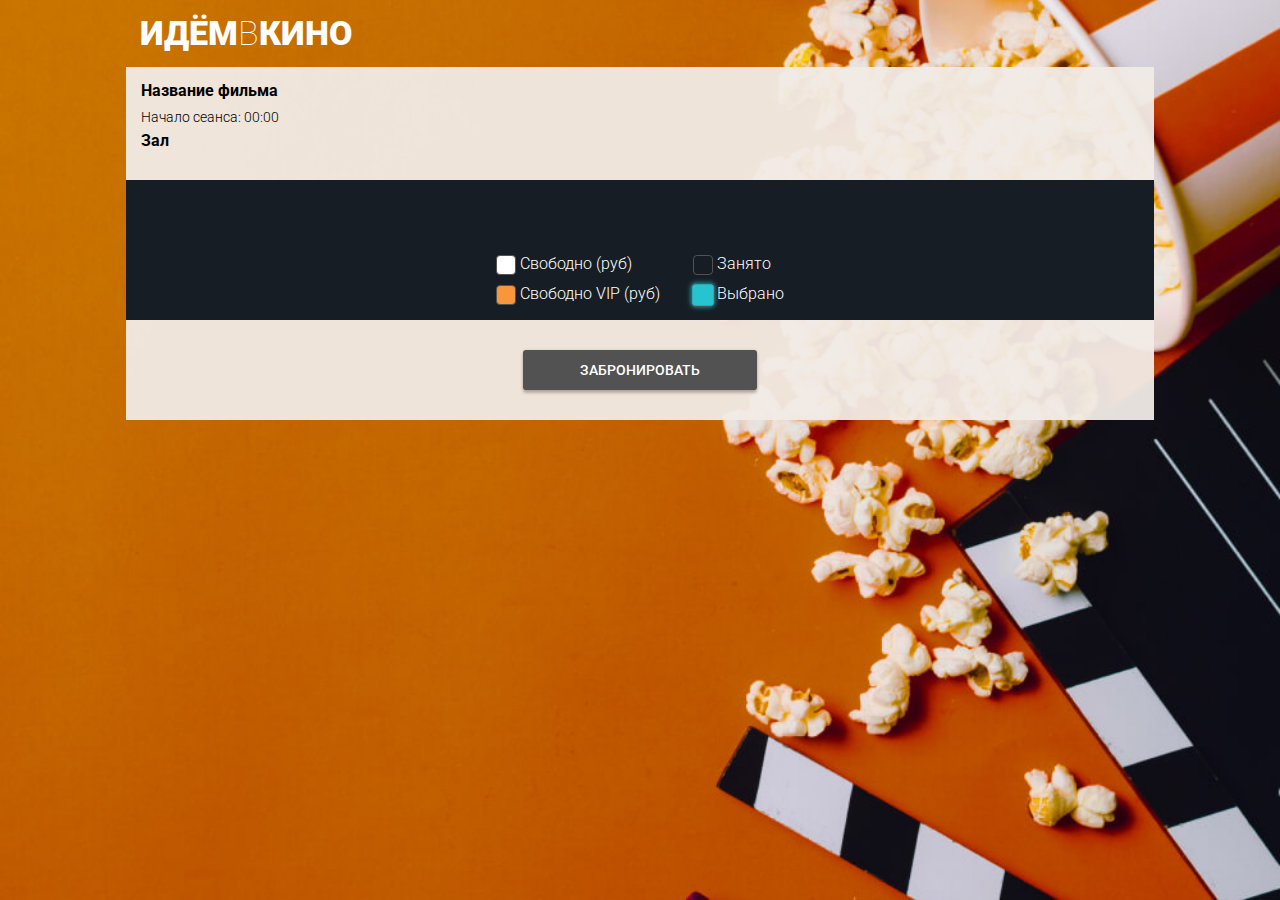
==== commit 92972f77: "Add files via upload" ====
--- a/hall.html
+++ b/hall.html
@@ -6,7 +6,7 @@
     <meta http-equiv="X-UA-Compatible" content="IE=edge">
     <meta name="viewport" content="width=device-width, initial-scale=1.0">
     <title>diplom</title>
-    <link rel="stylesheet" href="CSS/styles.css">
+    <link rel="stylesheet" href="/CSS/styles.css">
     <link rel="preconnect" href="https://fonts.googleapis.com">
     <link rel="preconnect" href="https://fonts.gstatic.com" crossorigin>
     <link href="https://fonts.googleapis.com/css2?family=Roboto:wght@100;300;400;500;700;900&display=swap" rel="stylesheet">
@@ -15,7 +15,7 @@
 <body>
     <div class="container">
       <header class="header">
-        <h1 class="header__logo"><a class="header__logo_link" href="index.html">Идём<span class="header__logo_letter">в</span>кино</a></h1>
+        <h1 class="header__logo"><a class="header__logo_link" href="/index.html">Идём<span class="header__logo_letter">в</span>кино</a></h1>
       </header>
   
       <main class="main buying">
@@ -27,7 +27,7 @@
           </div>  
   
           <div class="buying__info_hint">
-            <img src="Sources/hint.png" alt="Тап" class="buying__info_hint-image">
+            <img src="/Sources/hint.png" alt="Тап" class="buying__info_hint-image">
             <div class="buying__info_hint-text">Тапните дважды, чтобы увеличить</div>
           </div>
         </section>
@@ -57,7 +57,7 @@
       </main>
     </div>
   
-    <script src="JS/hallBuyer.js"></script>
+    <script src="/JS/hallBuyer.js"></script>
   </body>
   
   </html>--- a/CSS/styles.css
+++ b/CSS/styles.css
@@ -1,4 +1,5 @@
 /*general*/
+@import url('https://fonts.googleapis.com/css2?family=Roboto:wght@100;300;400;500;700;900&display=swap');
 
 * {
   box-sizing: border-box;
@@ -25,7 +26,7 @@
   margin-block-end: 0;
 }
 
-@import url('https://fonts.googleapis.com/css2?family=Roboto:wght@100;300;400;500;700;900&display=swap');
+
 
 body {
   font-family: 'Roboto', Arial, sans-serif;
@@ -40,7 +41,7 @@
 .container {
   width: 100%;
   
-  background-image: url("Sources/backgrounf.png");
+  background-image: url("/Sources/backgrounf.png");
   background-color: #C97400;
   background-repeat: no-repeat;
   background-position: center center;
@@ -403,7 +404,7 @@
   max-width: 284px;
   padding-top: 30px;
 
-  background-image: url(Sources/screen.png);
+  background-image: url("/Sources/screen.png");
   background-position: top;
   background-repeat: no-repeat;
   background-size: 100%;
@@ -519,7 +520,7 @@
   content: '';
   display: block;
   position: absolute;
-  background-image: url(Sources/pay__before.png);
+  background-image: url("/Sources/pay__before.png");
   top: -2px;
   left: 0;
   right: 0;
@@ -530,7 +531,7 @@
   content: '';
   display: block;
   position: absolute;
-  background-image: url(Sources/pay__after.png);
+  background-image: url("/Sources/pay__after.png");
   bottom: -2px;
   left: 0;
   right: 0;
@@ -562,7 +563,7 @@
   content: '';
   display: block;
   position: absolute;
-  background-image: url(Sources/pay__before.png);
+  background-image: url("/Sources/pay__before.png");
   top: -2px;
   left: 0;
   right: 0;
@@ -573,7 +574,7 @@
   content: '';
   display: block;
   position: absolute;
-  background-image: url(Sources/pay__after.png);
+  background-image: url("/Sources/pay__after.png");
   bottom: -2px;
   left: 0;
   right: 0;
@@ -634,7 +635,7 @@
 .admin__container {
   width: 100%;
   
-  background-image: url("Sources/popup_admin.png");
+  background-image: url("/Sources/popup_admin.png");
   background-color: #252322;
   background-repeat: no-repeat;
   background-position: center center;
@@ -876,7 +877,7 @@
 
 .admin__button_remove::before {
   content: "";
-  background: url(Sources/delete_film.png);
+  background: url("/Sources/delete_film.png");
   width: 12px;
   height: 12px;
   position: absolute;
@@ -1017,7 +1018,7 @@
   border-radius: 4px;
 
   background-color: #B0D6D8;
-  background-image: url(Sources/seat__vip.png);
+  background-image: url("/Sources/seat__vip.png");
   border: 1px solid #0A828A;
 
   vertical-align: middle;
@@ -1364,7 +1365,7 @@
 
   width: 100%;
   
-  background-image: url("Sources/popup_admin.png");
+  background-image: url("/Sources/popup_admin.png");
   background-color: #252322;
   background-repeat: no-repeat;
   background-position: center center;
@@ -1507,7 +1508,7 @@
   -moz-appearance: none;
   appearance: none;
 
-  background-image: url("Sources/open.png");
+  background-image: url("/Sources/open.png");
   background-repeat: no-repeat;
   background-size: 12px 7px;
   background-position: right 15px center;
